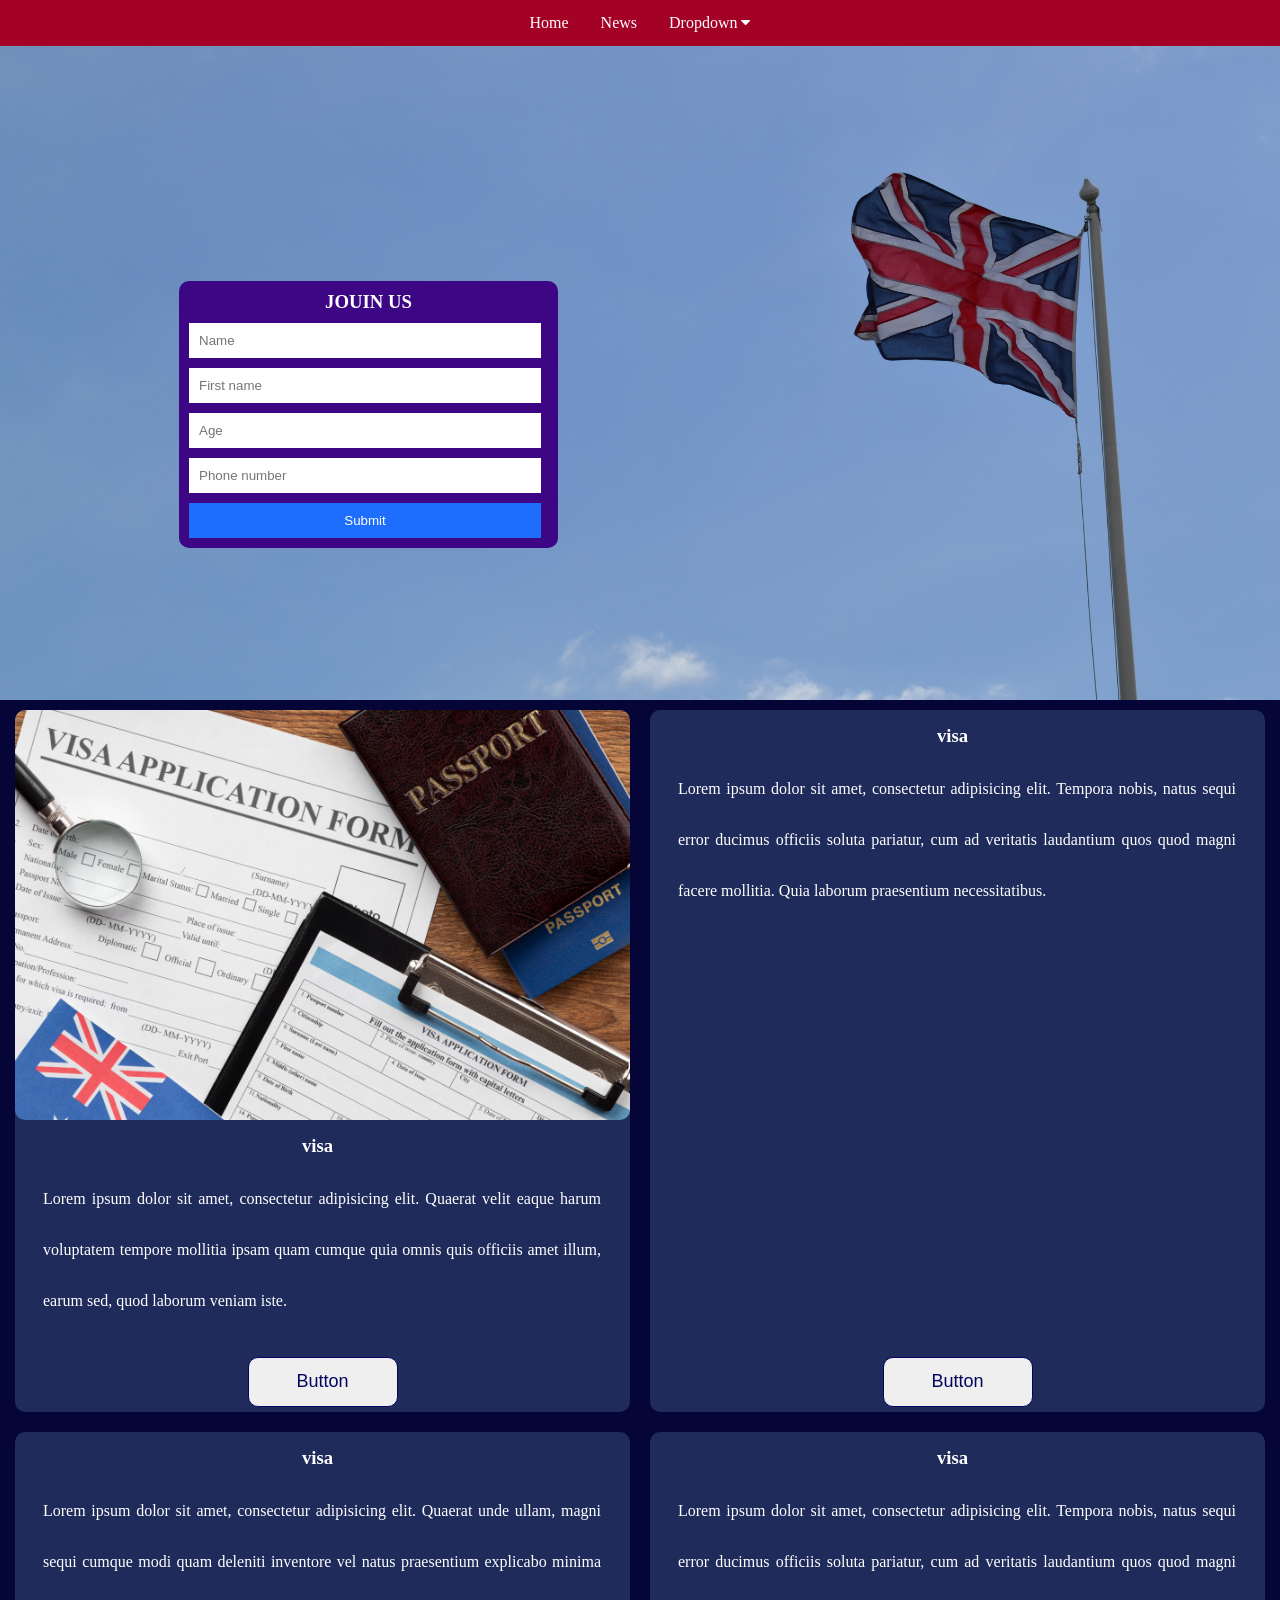
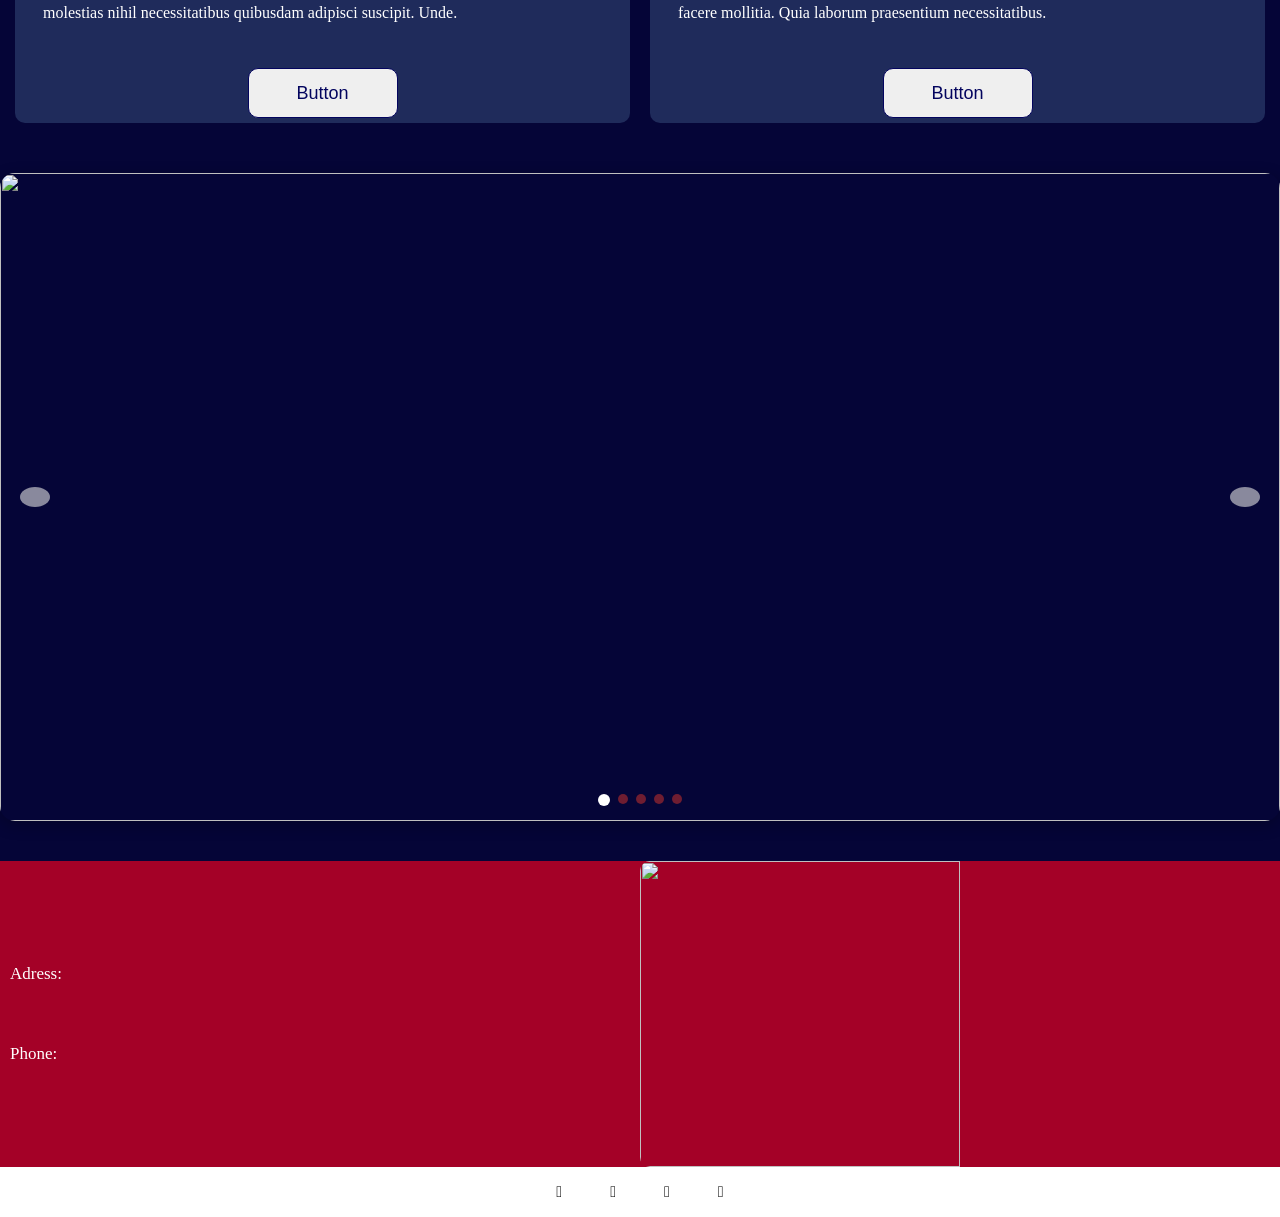
==== index.html @ 9ce42982 "Rename immigration.html to index.html" ====
<!DOCTYPE html>
<html lang="en">
    <head>
        <meta charset="UTF-8" />
        <meta name="viewport" content="width=device-width,initial-scale=1.0">
        <link rel="stylesheet" href="Responsiveposition.css">
        <link rel="stylesheet" href="Responsiveflexbox.css">
        <link rel="stylesheet" href="Immigration.css">
        <link rel="stylesheet" href="https://cdnjs.cloudflare.com/ajax/libs/font-awesome/4.7.0/css/font-awesome.min.css">
        <link rel="stylesheet" href="https://cdnjs.cloudflare.com/ajax/libs/font-awesome/7.0.1/css/all.min.css">
        <title>Title</title>
    </head>
    <body>
    <div class="header container-fluid">
     <div class="navbar">
  <a href="#home">Home</a>
  <a href="#news">News</a>
  <div class="dropdown">
    <button class="dropbtn">Dropdown 
      <i class="fa fa-caret-down"></i>
    </button>
    <div class="dropdown-content">
      <a href="#">Link 1</a>
      <a href="#">Link 2</a>
      <a href="#">Link 3</a>
    </div>
  </div> 
  </div>
    <div class="helper">
     <div class="formorigin">
        <h3>JOUIN US</h3>
         <form>
        <input type="text" id="fname" name="fname" placeholder="Name">  
         <input type="text" id="fname" name="fname" placeholder="First name">
          <input type="text" id="fname" name="fname" placeholder="Age">
          <input type="tel" name="phone" pattern="09[0-9]{9}" maxlength="11" required placeholder="Phone number">
          <input style="background-color: #1d6efd;color: white;" type="submit" id="submitbtn">   
         </form>
     </div> 
     </div>
     </div> 
     <div class="des">
     <div class="container">
     <div class="row">
     <div class="col-xs-12 col-md-6">
      <div class="card">
      <img class="img" src="images/visa-application-composition-with-australian-flag.jpg" alt="">
      <div class="tittle">
      <h3>visa</h3>
      <p>Lorem ipsum dolor sit amet, consectetur adipisicing elit. Quaerat velit eaque harum voluptatem tempore mollitia ipsam quam cumque quia omnis quis officiis amet illum, earum sed, quod laborum veniam iste.</p>
      
      <div class="footercard">
          <!-- From Uiverse.io by Ali-Tahmazi99 --> 
       <button class="new">
       <span> Button
       </span>
      </button>
      </div>
      </div>
      </div>
      </div>
      <div class="col-xs-12 col-md-6">
      <div class="card">
      <img class="img" src="images/young-adults-traveling-london.jpg" alt="">
       <div class="tittle">
       <h3>visa</h3>
      <p>Lorem ipsum dolor sit amet, consectetur adipisicing elit. Tempora nobis, natus sequi error ducimus officiis soluta pariatur, cum ad veritatis laudantium quos quod magni facere mollitia. Quia laborum praesentium necessitatibus.</p>
      <div class="footercard">
      <button class="new">
       <span> Button
       </span>
      </button>
      </div>
      </div>
      </div>
      </div>
      <div class="col-xs-12 col-md-6">
      <div class="card">
      <img class="img" src="images/big-ben-house-parliament-night-london-united-kingdom%20(1).jpg" alt="">
      <div class="tittle">
       <h3>visa</h3>
      <p>Lorem ipsum dolor sit amet, consectetur adipisicing elit. Quaerat unde ullam, magni sequi cumque modi quam deleniti inventore vel natus praesentium explicabo minima molestias nihil necessitatibus quibusdam adipisci suscipit. Unde.</p>
      <div class="footercard">
      <button class="new">
       <span> Button
       </span>
      </button>
      </div>
      </div>
      </div>
      </div>
      <div class="col-xs-12 col-md-6">
      <div class="card">
      <img class="img" src="images/architect-history-victorian-famous-tower.jpg" alt="">
       <div class="tittle">
       <h3>visa</h3>
      <p>Lorem ipsum dolor sit amet, consectetur adipisicing elit. Tempora nobis, natus sequi error ducimus officiis soluta pariatur, cum ad veritatis laudantium quos quod magni facere mollitia. Quia laborum praesentium necessitatibus.</p>
      <div class="footercard">
      <a href="">
      <button class="new">
       <span> Button
       </span>
      </button>
      </a>
      </div>
      </div>
      </div>
      </div>
      </div>
      </div>
     </div>
     <div class="photo container-fluid">
     <div class="slider">
      <div class="slides">
        <img src="images/visiting-site-photo-frame.jpg" alt="" class="active">
        <img src="images/happy-young-london.jpg" alt="">
        <img src="images/medium-shot-smiley-woman-holding-photo-camera.jpg" alt="">
        <img src="images/medium-shot-women-walking-together.jpg" alt=""> 
        <img src="images/big-ben-westminster-bridge-sunset-london-uk.jpg" alt="">    
      </div>
      <button id="prev"></button>
      <button id="next"></button>
      <div class="indicators"></div>
     </div>    
     </div>
     <div class="footer container-fluid">
         <div class="bottomfooter">
         <div class="note">
          <p>Adress:</p>
          <p>Phone:</p>
          </div>
          <img src="images/closeup-shot-realistic-flag-united-kingdom-with-interesting-textures.jpg" alt="">
         </div>
         <div class="information">
           <i class="fa-brands fa-facebook"></i>
        <i class="fa-brands fa-instagram"></i>
        <i class="fa-brands fa-linkedin"></i>
        <i class="fa-brands fa-telegram"></i>   
         </div>
     </div>
     <script src="immigration.js"></script>
    </body>
</html>
---- Responsiveposition.css ----
*{
    padding: 0;
    margin: 0;
    box-sizing: border-box;
}
.img{
    width: 100%;
    height: auto;
}
.container-fluid{
    width: 100%;
}
.container{
    max-width: 1200px;
    margin: 0 auto;
    padding: 0 5px;
}
.row::after{
    content: "";
    clear: both;
    display: table;
}
[class ^= "col-"]{
    float: right;
}

    .col-xs-1{width: 8.33%;}
    .col-xs-2{width: 16.66%;}
    .col-xs-3{width: 25%;}
    .col-xs-4{width: 33.33%;}
    .col-xs-5{width: 41.66%;}
    .col-xs-6{width: 50%;}
    .col-xs-7{width: 58.33%;}
    .col-xs-8{width: 66.66%;}
    .col-xs-9{width: 75%;}
    .col-xs-10{width: 83.33%;}
    .col-xs-11{width: 91.66%;}
    .col-xs-12{width: 100%;}

@media screen and (min-width:768px){
    .col-md-1{width: 8.33%;}
    .col-md-2{width: 16.66%;}
    .col-md-3{width: 25%;}
    .col-md-4{width: 33.33%;}
    .col-md-5{width: 41.66%;}
    .col-md-6{width: 50%;}
    .col-md-7{width: 58.33%;}
    .col-md-8{width: 66.66%;}
    .col-md-9{width: 75%;}
    .col-md-10{width: 83.33%;}
    .col-md-11{width: 91.66;}
    .col-md-12{width: 100%;}
}
@media screen and (min-width:922px){
    .col-lg-1{width: 8.33%;}
    .col-lg-2{width: 16.66%;}
    .col-lg-3{width: 25%;}
    .col-lg-4{width: 33.33%;}
    .col-lg-5{width: 41.66%;}
    .col-lg-6{width: 50%;}
    .col-lg-7{width: 58.33%;}
    .col-lg-8{width: 66.66%;}
    .col-lg-9{width: 75%;}
    .col-lg-10{width: 83.33%;}
    .col-lg-11{width: 91.33%;}
    .col-lg-12{width: 100%;}
}
@media screen and (min-width:1200px){
    .col-xl-1{width: 8.33%;}
    .col-xl-2{width: 16.33%;}
    .col-xl-3{width: 25%;}
    .col-xl-4{width: 33.33%;}
    .col-xl-5{width: 41.66%;}
    .col-xl-6{width: 50%;}
    .col-xl-7{width: 58.33%;}
    .col-xl-8{width: 66.66%;}
    .col-xl-9{width: 75%;}
    .col-xl-10{width: 83.33%;}
    .col-xl-11{width: 91.33%;}
    .col-xl-12{width: 100%;}
}
---- Responsiveflexbox.css ----
*{
    padding: 0;
    margin: 0;
    box-sizing: border-box;
}
.img{
    width: 100%;
    height: auto;
}
.container-fluid{
    width: 100%;
}
.container{
    max-width: 1700px;
    margin: 0 auto;
    padding: 0 5px;
}
.row{
    display: flex;
    flex-wrap: wrap;
}
[class ^= "col-"]{
    padding: 10px;
}

    .col-xs-1{width: 8.33%;}
    .col-xs-2{width: 16.66%;}
    .col-xs-3{width: 25%;}
    .col-xs-4{width: 33.33%;}
    .col-xs-5{width: 41.66%;}
    .col-xs-6{width: 50%;}
    .col-xs-7{width: 58.33%;}
    .col-xs-8{width: 66.66%;}
    .col-xs-9{width: 75%;}
    .col-xs-10{width: 83.33%;}
    .col-xs-11{width: 91.66%;}
    .col-xs-12{width: 100%;}

@media screen and (min-width:768px){
    .col-md-1{width: 8.33%;}
    .col-md-2{width: 16.66%;}
    .col-md-3{width: 25%;}
    .col-md-4{width: 33.33%;}
    .col-md-5{width: 41.66%;}
    .col-md-6{width: 50%;}
    .col-md-7{width: 58.33%;}
    .col-md-8{width: 66.66%;}
    .col-md-9{width: 75%;}
    .col-md-10{width: 83.33%;}
    .col-md-11{width: 91.66;}
    .col-md-12{width: 100%;}
}
@media screen and (min-width:922px){
    .col-lg-1{width: 8.33%;}
    .col-lg-2{width: 16.66%;}
    .col-lg-3{width: 25%;}
    .col-lg-4{width: 33.33%;}
    .col-lg-5{width: 41.66%;}
    .col-lg-6{width: 50%;}
    .col-lg-7{width: 58.33%;}
    .col-lg-8{width: 66.66%;}
    .col-lg-9{width: 75%;}
    .col-lg-10{width: 83.33%;}
    .col-lg-11{width: 91.33%;}
    .col-lg-12{width: 100%;}
}
@media screen and (min-width:1700px){
    .col-xl-1{width: 8.33%;}
    .col-xl-2{width: 16.33%;}
    .col-xl-3{width: 25%;}
    .col-xl-4{width: 33.33%;}
    .col-xl-5{width: 41.66%;}
    .col-xl-6{width: 50%;}
    .col-xl-7{width: 58.33%;}
    .col-xl-8{width: 66.66%;}
    .col-xl-9{width: 75%;}
    .col-xl-10{width: 83.33%;}
    .col-xl-11{width: 91.33%;}
    .col-xl-12{width: 100%;}
}
---- Immigration.css ----
*{
    margin: 0;
    padding: 0;
    box-sizing: border-box;
}
body{
    background-color: #050537;
}
html, body{
    max-width: 100%;
    overflow-x:hidden; 
  scroll-behavior: smooth;
}
.header{
  position: relative;
    background-image: url(images/low-angle-shot-flag-great-britain-pole-cloudy-sky.jpg);
    height: 537px;
    background-position: center;
    background-repeat: no-repeat;
    background-size: cover;
}
.navbar {
  overflow: hidden;
  background-color: #a40127;
  display: flex;
  justify-content: center;
  align-items:center;
}

.navbar a {
  float: left;
  font-size: 16px;
  color: white;
  text-align: center;
  padding: 14px 16px;
  text-decoration: none;
 transition: all 0.5s;
}

.dropdown {
  float: left;
  overflow: hidden;
}

.dropdown .dropbtn {
  font-size: 16px;  
  border: none;
  outline: none;
  color: white;
  padding: 14px 16px;
  background-color: inherit;
  font-family: inherit;
  margin: 0;
}

.navbar a:hover, .dropdown:hover .dropbtn {
  color: #b6b6ea;
}

.dropdown-content {
  display: none;
  position: absolute;
  background-color: #f9f9f9;
  min-width: 160px;
  box-shadow: 0px 8px 16px 0px rgba(0,0,0,0.2);
  z-index: 1;
}

.dropdown-content a {
  float: none;
  color: black;
  padding: 12px 16px;
  text-decoration: none;
  display: block;
  text-align: left;
}

.dropdown-content a:hover {
  background-color: #ddd;
}

.dropdown:hover .dropdown-content {
  display: block;
}
.helper{
  display: flex;
  align-items: center;
  padding-top: 146px;
  padding-left: 52px;
}
.formorigin{
  background-color: #3c0685;
  width: 223px;
  border-radius: 10px;
}
.formorigin h3{
  text-align: center;
  padding-top: 10px;
  color: white;
}
.formorigin input{
  display: block;
  margin: 10px;
  width: 193px;
  padding: 10px;
  transition: all 0.5s;
  border: none;
}
.formorigin input:hover{
  transform: scale(1.1);
}
@media screen and (min-width:922px){
  .helper{
    padding-left: 179px;
    padding-top: 235px;
  }
}
@media screen and (min-width:922px){
  .header{
    height: 700px;
  }
  .formorigin{
    width: 379px;
  }
  .formorigin input{
    width: 352px;
  }
}
.card{
  display: flex;
  flex-direction: row-reverse;
  background-color: #1F2B5B;
  border-radius: 10px;
  height: 100%;
  width: 100%;
  transition: all 0.5s;
}
.card:hover{
  transform: scale(1.01);
}
.tittle{
  display: flex;
  flex-direction: column;
  flex-grow: 1;
}
.card img{
  width: 48%;
  height: auto;
  border-radius: 10px;
}
.card p{
  text-align: justify;
  padding-right: 15px;
  padding-top: 4px;
  line-height: 1.5;
  margin-left: 17px;
  flex-grow: 1;
  color: white;
}

.card h3{
  text-align: center;
  color: white;
  padding: 15px 11px 2px 1px;
}
.new {
 display: inline-block;
 width: 150px;
 height: 50px;
 border-radius: 10px;
 border: 1px solid #03045e;
 position: relative;
 overflow: hidden;
 transition: all 0.5s ease-in;
 z-index: 1;
}

.new::before,
.new::after {
 content: '';
 position: absolute;
 top: 0;
 width: 0;
 height: 100%;
 transform: skew(15deg);
 transition: all 0.5s;
 overflow: hidden;
 z-index: -1;
}

.new::before {
 left: -10px;
 background: #240046;
}

.new::after {
 right: -10px;
 background: #5a189a;
}

.new:hover::before,
.new:hover::after {
 width: 58%;
}

.new:hover span {
 color: #e0aaff;
 transition: 0.3s;
}

.new span {
 color: #03045e;
 font-size: 18px;
 transition: all 0.3s ease-in;
}
.footercard{
text-align: center;
  margin-bottom: 5px;
}
@media screen and (max-width: 1700px){
   .card{
  display: flex;
  flex-direction: column;   
}
  .card img{
    width: 100%;
  }
  .card p{
    padding-left: 11px;
    text-align: justify;
    line-height: 4vw;
    padding-bottom: 30px;
    padding-top: 14px;
    margin-right: 14px;
  }
}
.slider{
  position: relative;
  width: 100%;
  height: 72vh;
  overflow: hidden;
  margin: 40px auto;
  border-radius: 15px;
  box-shadow: 0 4px 15px rgba(0,0,0,0.25);
}
.slides{
  position: relative;
  width: 100%;
  height: 100%;
}
.slides img{
  position: absolute;
  width: 100%;
  height: 100%;
  object-fit: cover;
  opacity: 0;
  transition: opacity 0.8s ease;
}
.slides img.active{
  opacity: 1;
}
.slider button{
  position: absolute;
  top: 50%;
  transform: translatey(-50%);
  background: rgba(225,225,225,0.6);
  border: none;
  cursor: pointer;
  padding: 10px 15px;
  font-size: 22px;
  border-radius: 50%;
  transition: 0.3s;
  z-index: 10;
}
button:hover{
  background: rgba(225,225,225,0.9); 
}
#prev{
  left: 20px;
}
#next{
  right: 20px;
}
.indicators{
  position: absolute;
  bottom: 15px;
  width: 100%;
  display: flex;
  justify-content: center;
  gap: 8px;
  z-index: 10;
  direction: ltr;
}
.indicators span{
  width: 10px;
  height: 10px;
  background: rgba(181, 45, 45, 0.6);
  border-radius: 50%;
  cursor: pointer;
  transition: all 0.3s ease;
}
.indicators span.active{
  background: white;
  width: 12px;
  height: 12px;
}
@media (max-width: 600px){
  .slider{
    height: 33vh;
  }
.slider  button{
    padding: 6px 10px;
    font-size: 18px;
  }
}
.footer{
  height: auto;
  background-color: #a40127;
}
.bottomfooter{
  display: flex;
  align-items: center;
  justify-content: space-between;
}
.bottomfooter p{
  padding: 30px 10px;;
  white-space: break-spaces;
  font-size: 17px;
  color: white;
}
.bottomfooter img{
  width: 50%;
  height: 34vh;
  border-radius: 10px;
}
@media screen and (max-width: 576px){
  .bottomfooter img{
    width: 63%;
    border-radius: 10px;
    height: 34vh;
  }
}
.information{
  height: 50px;
  background-color: #ffffff;
  display: flex;
  justify-content: center;
  align-items: center;
}
.information i{
  padding: 0 24px;
}
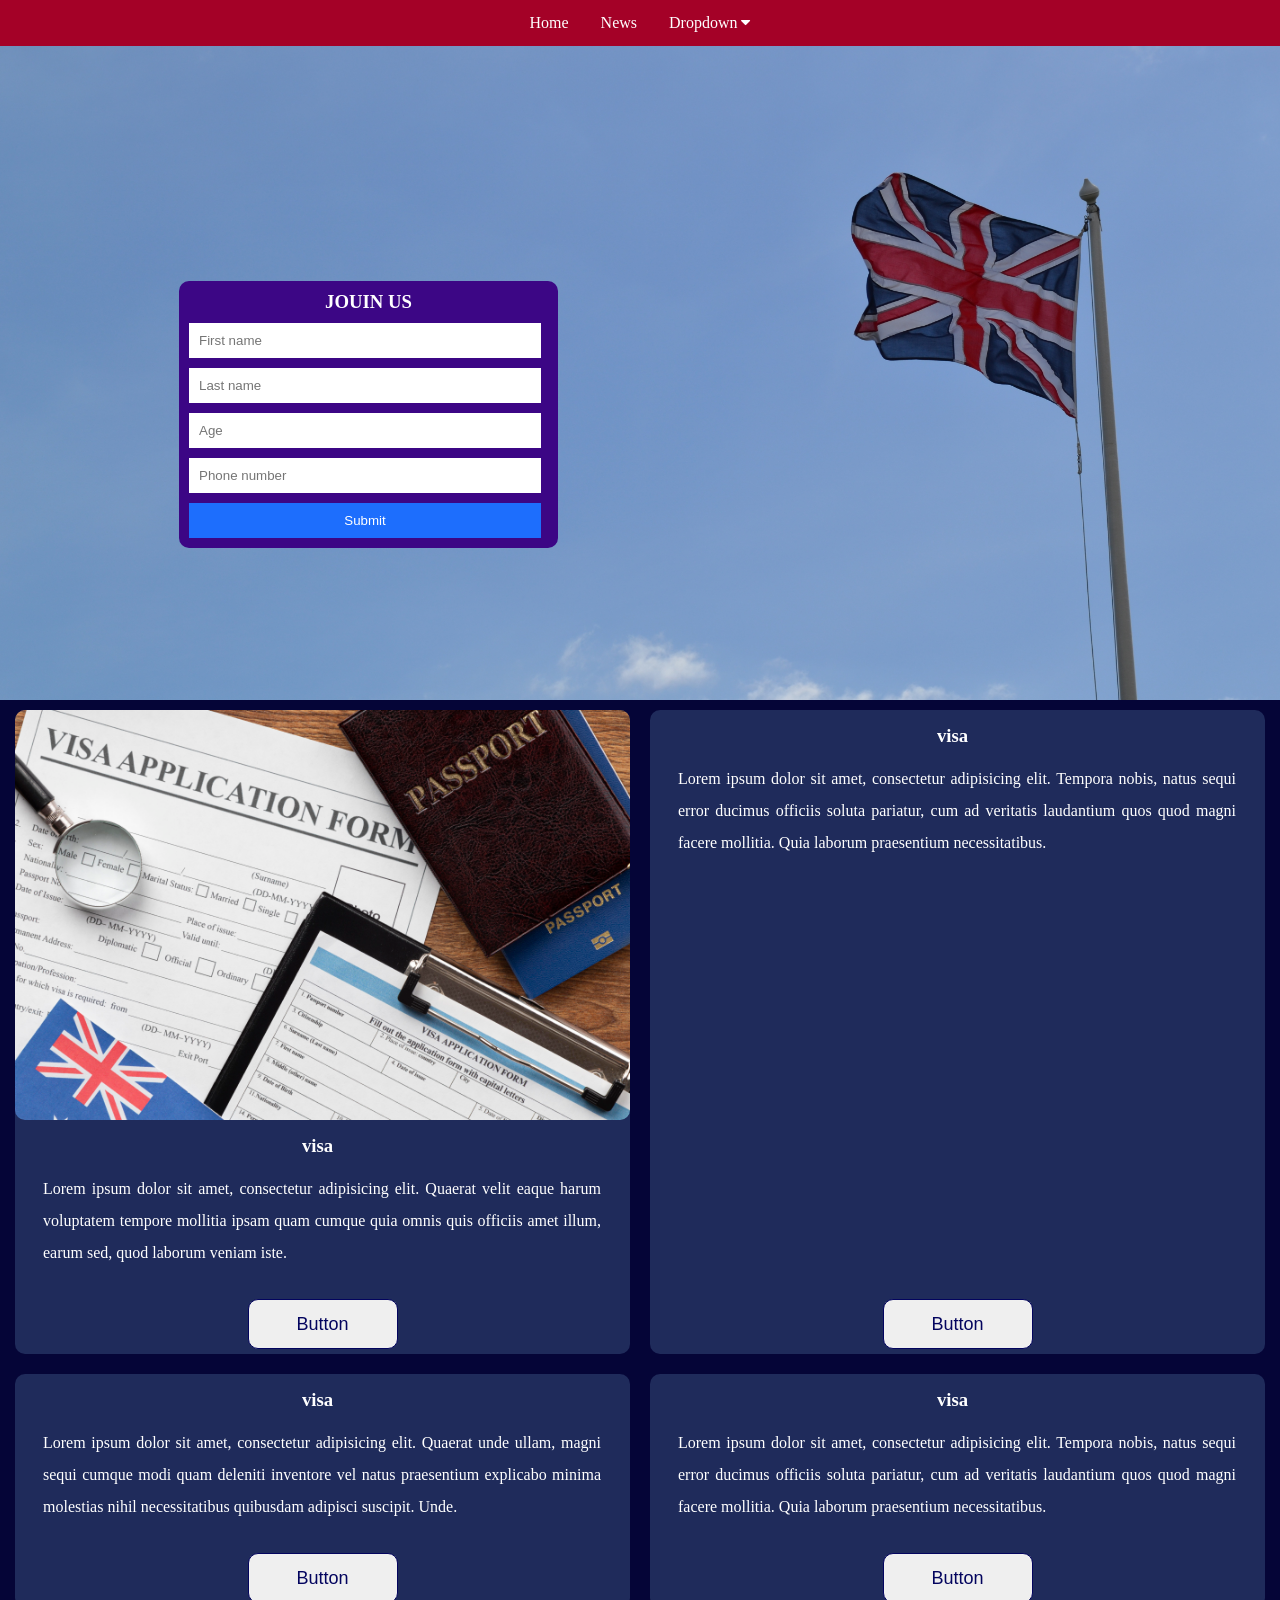
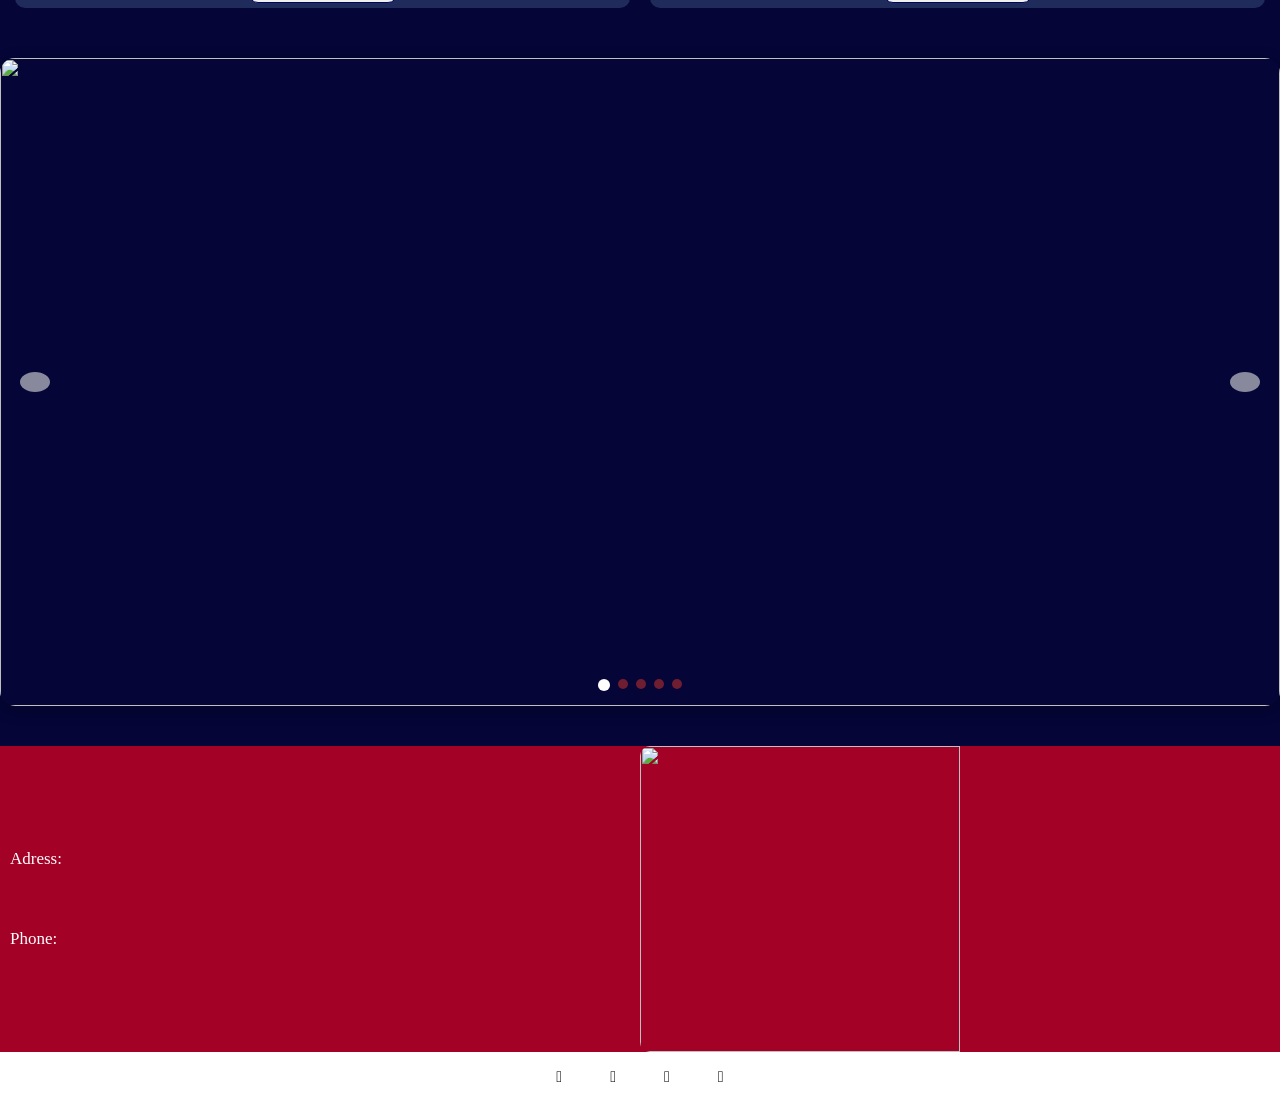
==== commit ed612fe9: "Update index.html" ====
--- a/index.html
+++ b/index.html
@@ -30,10 +30,10 @@
      <div class="formorigin">
         <h3>JOUIN US</h3>
          <form>
-        <input type="text" id="fname" name="fname" placeholder="Name">  
-         <input type="text" id="fname" name="fname" placeholder="First name">
-          <input type="text" id="fname" name="fname" placeholder="Age">
-          <input type="tel" name="phone" pattern="09[0-9]{9}" maxlength="11" required placeholder="Phone number">
+        <input type="text" id="name1" name="fname" placeholder="First name">  
+         <input type="text" id="name3" name="fname" placeholder="Last name">
+          <input type="text" id="name4" name="fname" placeholder="Age">
+          <input type="tel" id="phone5" name="phone" pattern="09[0-9]{9}" maxlength="11" required placeholder="Phone number">
           <input style="background-color: #1d6efd;color: white;" type="submit" id="submitbtn">   
          </form>
      </div> 
--- a/Immigration.css
+++ b/Immigration.css
@@ -228,7 +228,7 @@
   .card p{
     padding-left: 11px;
     text-align: justify;
-    line-height: 4vw;
+    line-height: 2;
     padding-bottom: 30px;
     padding-top: 14px;
     margin-right: 14px;
@@ -349,4 +349,4 @@
 }
 .information i{
   padding: 0 24px;
-}+}
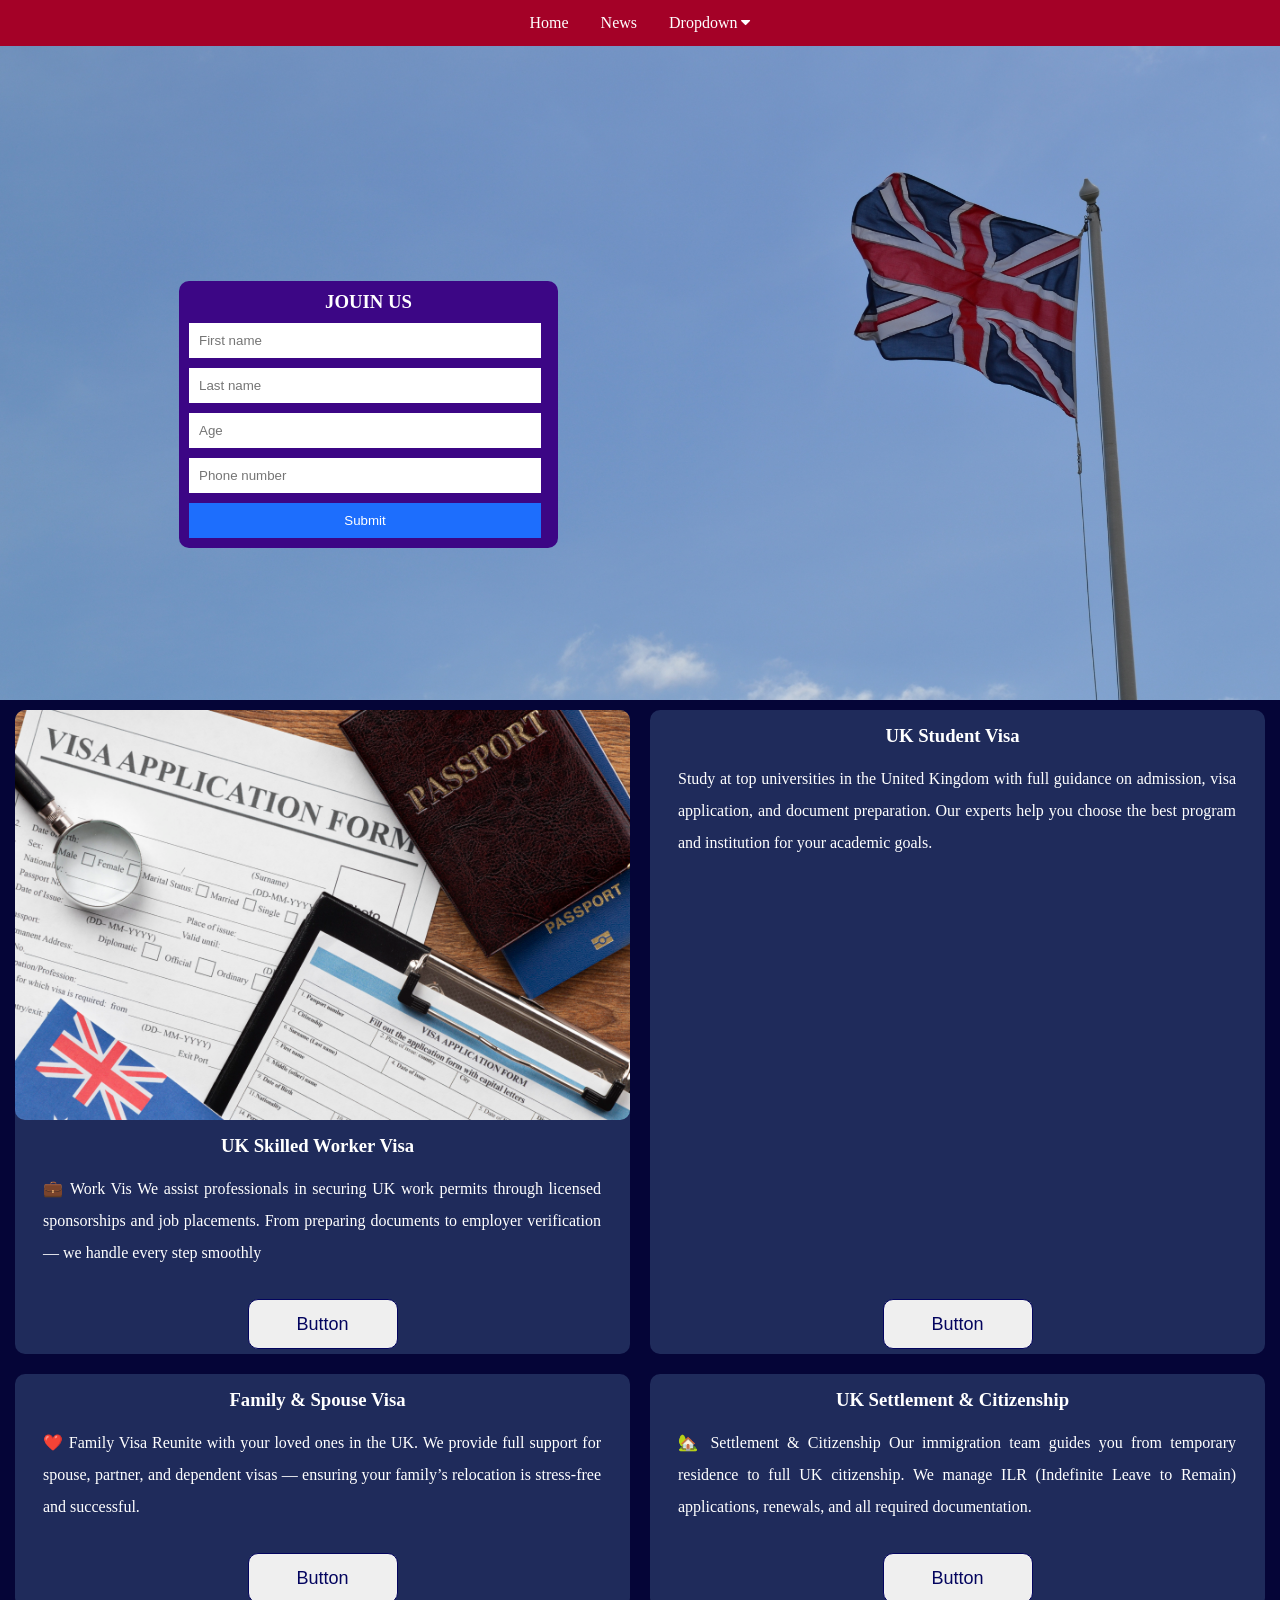
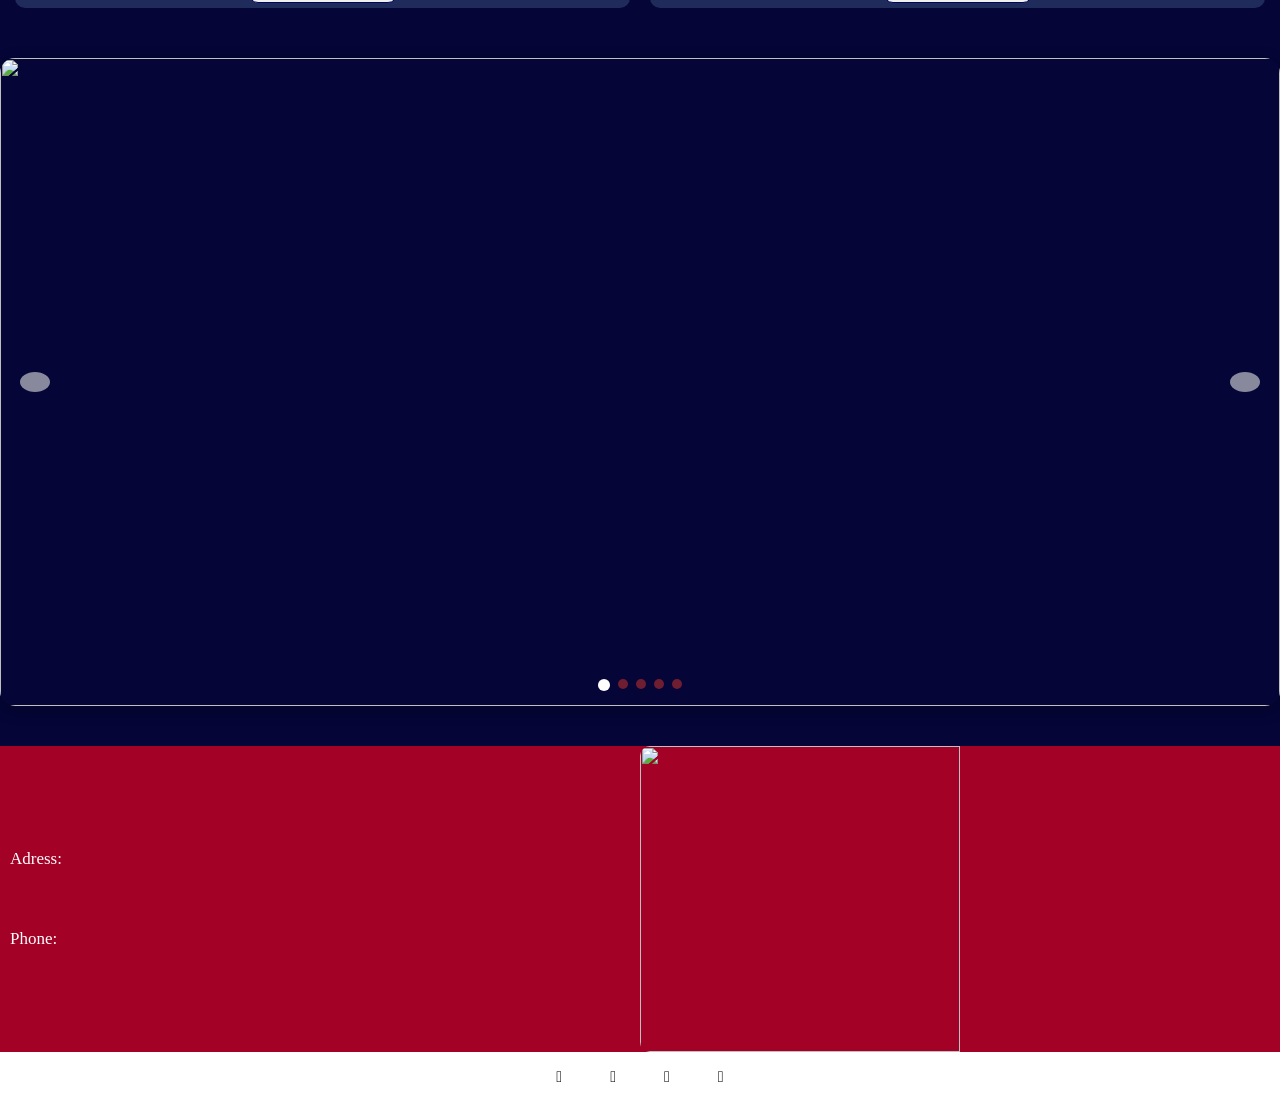
==== commit e94b5c90: "Update index.html" ====
--- a/index.html
+++ b/index.html
@@ -46,8 +46,10 @@
       <div class="card">
       <img class="img" src="images/visa-application-composition-with-australian-flag.jpg" alt="">
       <div class="tittle">
-      <h3>visa</h3>
-      <p>Lorem ipsum dolor sit amet, consectetur adipisicing elit. Quaerat velit eaque harum voluptatem tempore mollitia ipsam quam cumque quia omnis quis officiis amet illum, earum sed, quod laborum veniam iste.</p>
+      <h3>UK Skilled Worker Visa</h3>
+      <p>💼 Work Vis
+We assist professionals in securing UK work permits through licensed sponsorships and job placements.
+From preparing documents to employer verification — we handle every step smoothly</p>
       
       <div class="footercard">
           <!-- From Uiverse.io by Ali-Tahmazi99 --> 
@@ -63,8 +65,9 @@
       <div class="card">
       <img class="img" src="images/young-adults-traveling-london.jpg" alt="">
        <div class="tittle">
-       <h3>visa</h3>
-      <p>Lorem ipsum dolor sit amet, consectetur adipisicing elit. Tempora nobis, natus sequi error ducimus officiis soluta pariatur, cum ad veritatis laudantium quos quod magni facere mollitia. Quia laborum praesentium necessitatibus.</p>
+       <h3>UK Student Visa</h3>
+      <p>Study at top universities in the United Kingdom with full guidance on admission, visa application, and document preparation.
+       Our experts help you choose the best program and institution for your academic goals.</p>
       <div class="footercard">
       <button class="new">
        <span> Button
@@ -78,8 +81,10 @@
       <div class="card">
       <img class="img" src="images/big-ben-house-parliament-night-london-united-kingdom%20(1).jpg" alt="">
       <div class="tittle">
-       <h3>visa</h3>
-      <p>Lorem ipsum dolor sit amet, consectetur adipisicing elit. Quaerat unde ullam, magni sequi cumque modi quam deleniti inventore vel natus praesentium explicabo minima molestias nihil necessitatibus quibusdam adipisci suscipit. Unde.</p>
+       <h3>Family & Spouse Visa</h3>
+      <p>❤️ Family Visa
+Reunite with your loved ones in the UK.
+We provide full support for spouse, partner, and dependent visas — ensuring your family’s relocation is stress-free and successful.</p>
       <div class="footercard">
       <button class="new">
        <span> Button
@@ -93,8 +98,10 @@
       <div class="card">
       <img class="img" src="images/architect-history-victorian-famous-tower.jpg" alt="">
        <div class="tittle">
-       <h3>visa</h3>
-      <p>Lorem ipsum dolor sit amet, consectetur adipisicing elit. Tempora nobis, natus sequi error ducimus officiis soluta pariatur, cum ad veritatis laudantium quos quod magni facere mollitia. Quia laborum praesentium necessitatibus.</p>
+       <h3>UK Settlement & Citizenship</h3>
+      <p>🏡 Settlement & Citizenship
+Our immigration team guides you from temporary residence to full UK citizenship.
+We manage ILR (Indefinite Leave to Remain) applications, renewals, and all required documentation.</p>
       <div class="footercard">
       <a href="">
       <button class="new">
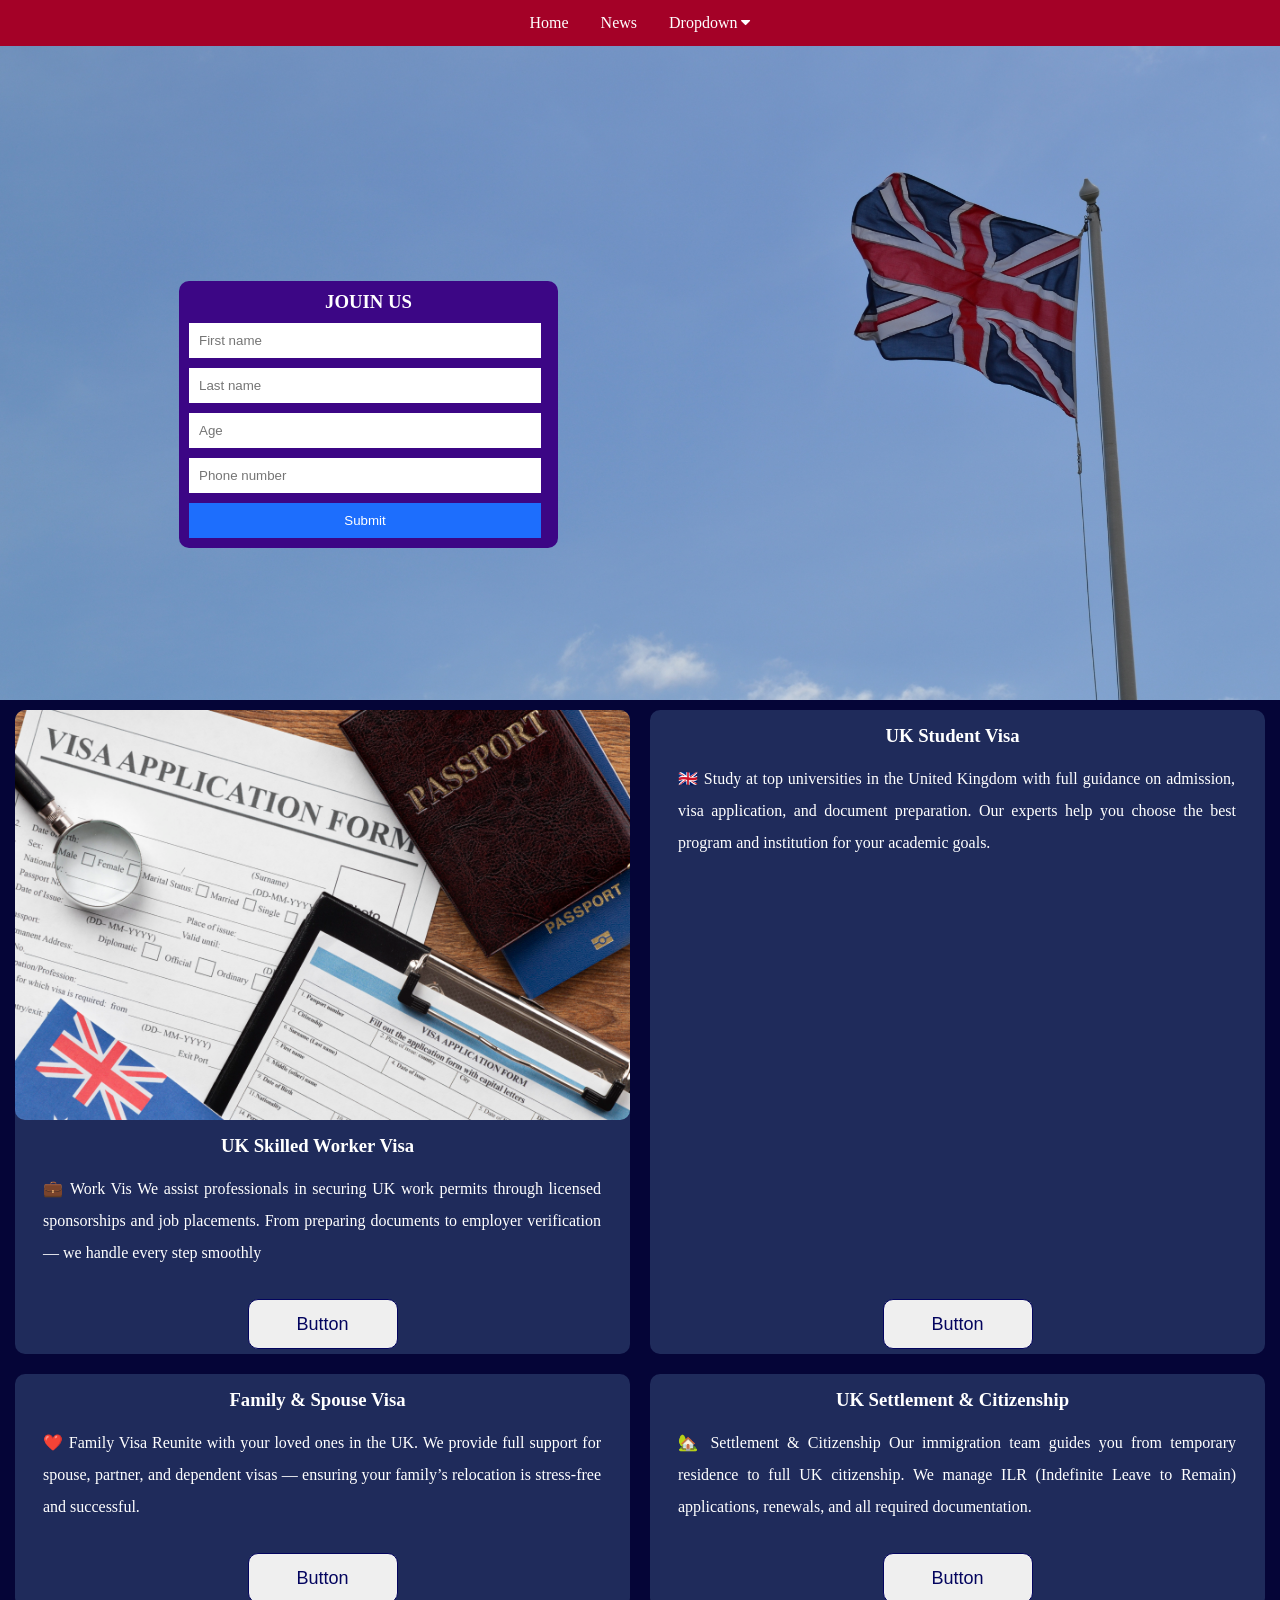
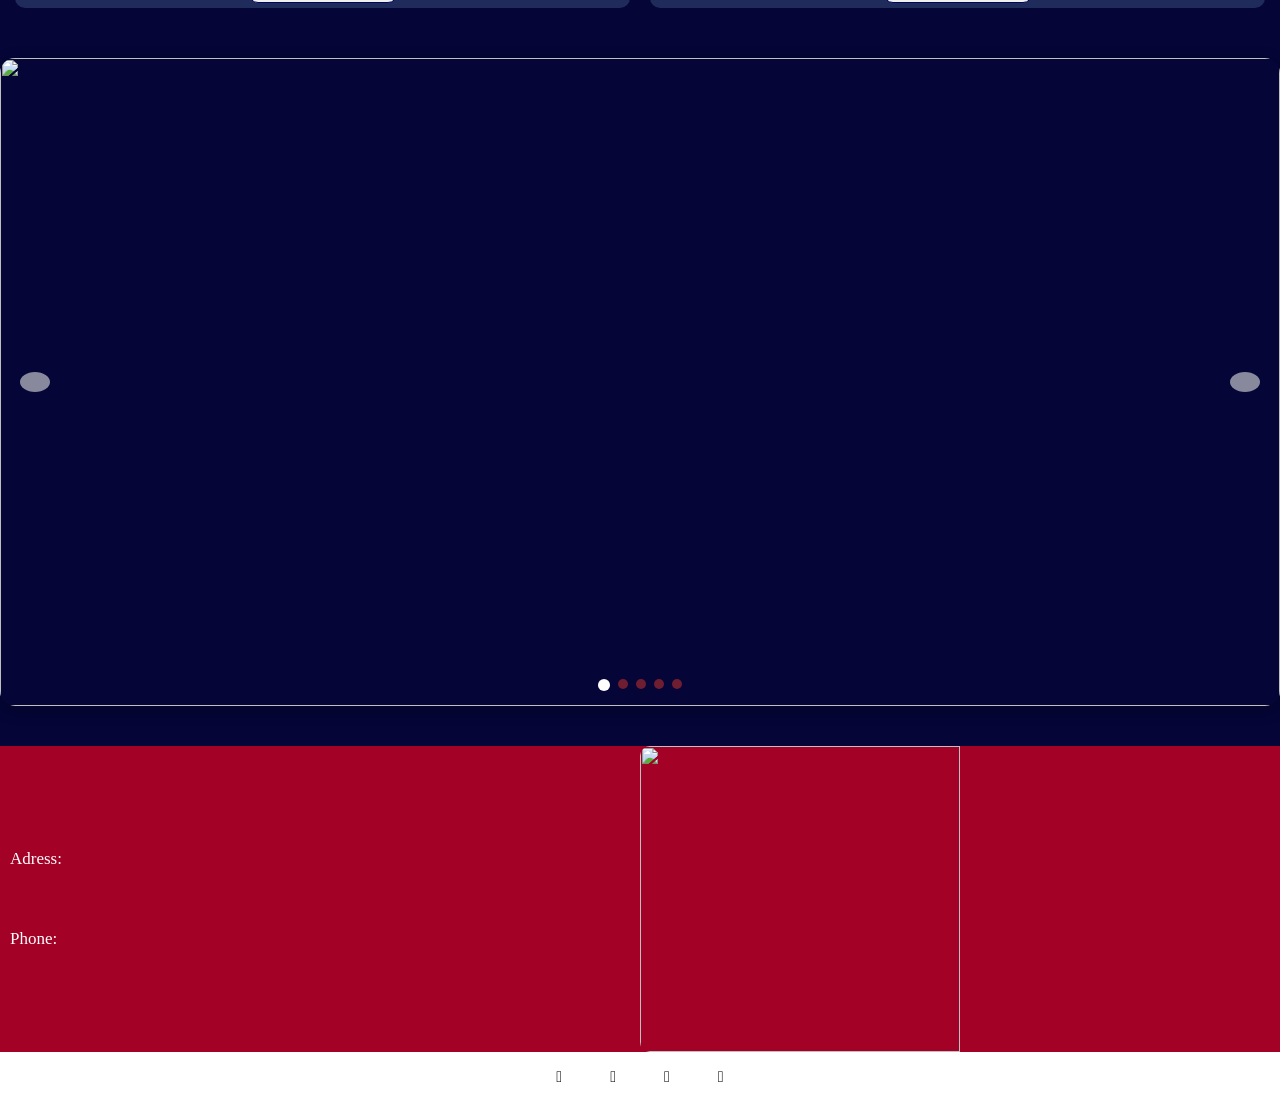
==== commit 29a3accc: "Update index.html" ====
--- a/index.html
+++ b/index.html
@@ -66,7 +66,7 @@
       <img class="img" src="images/young-adults-traveling-london.jpg" alt="">
        <div class="tittle">
        <h3>UK Student Visa</h3>
-      <p>Study at top universities in the United Kingdom with full guidance on admission, visa application, and document preparation.
+      <p>🇬🇧 Study at top universities in the United Kingdom with full guidance on admission, visa application, and document preparation.
        Our experts help you choose the best program and institution for your academic goals.</p>
       <div class="footercard">
       <button class="new">
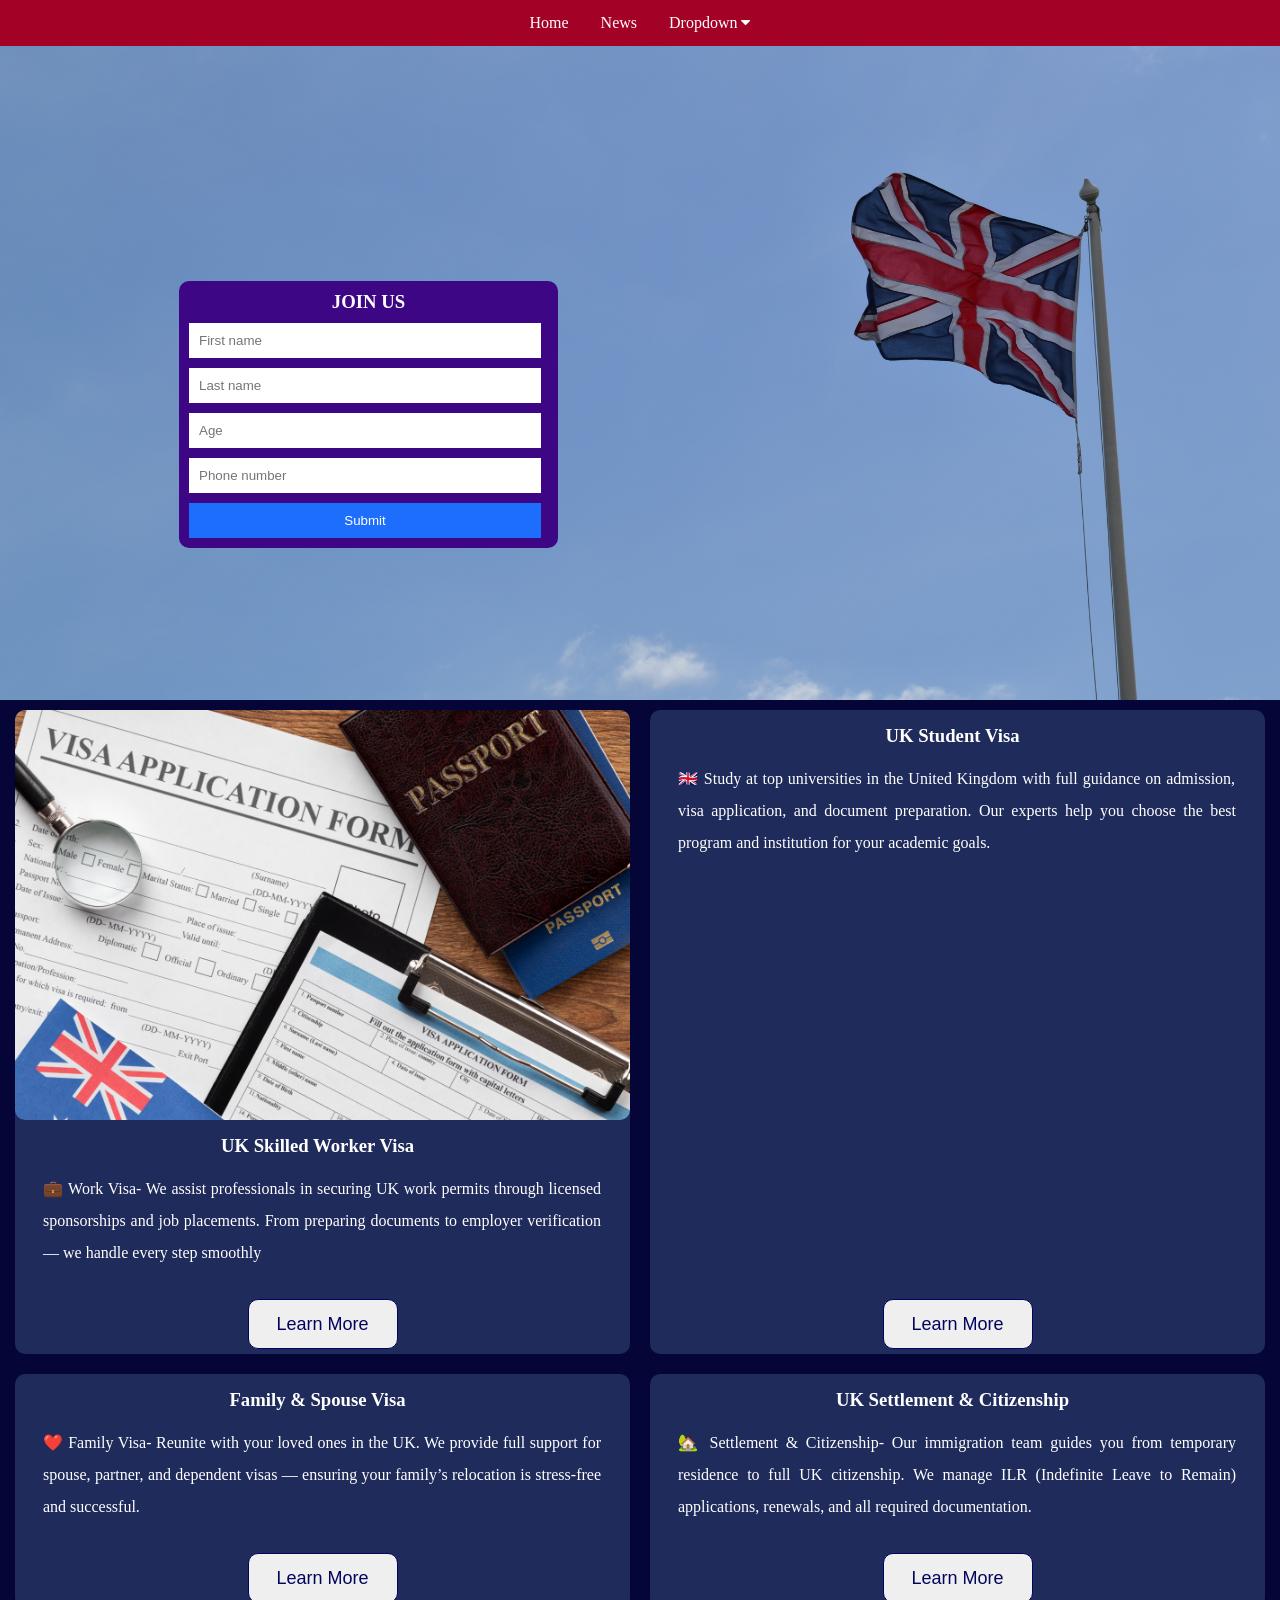
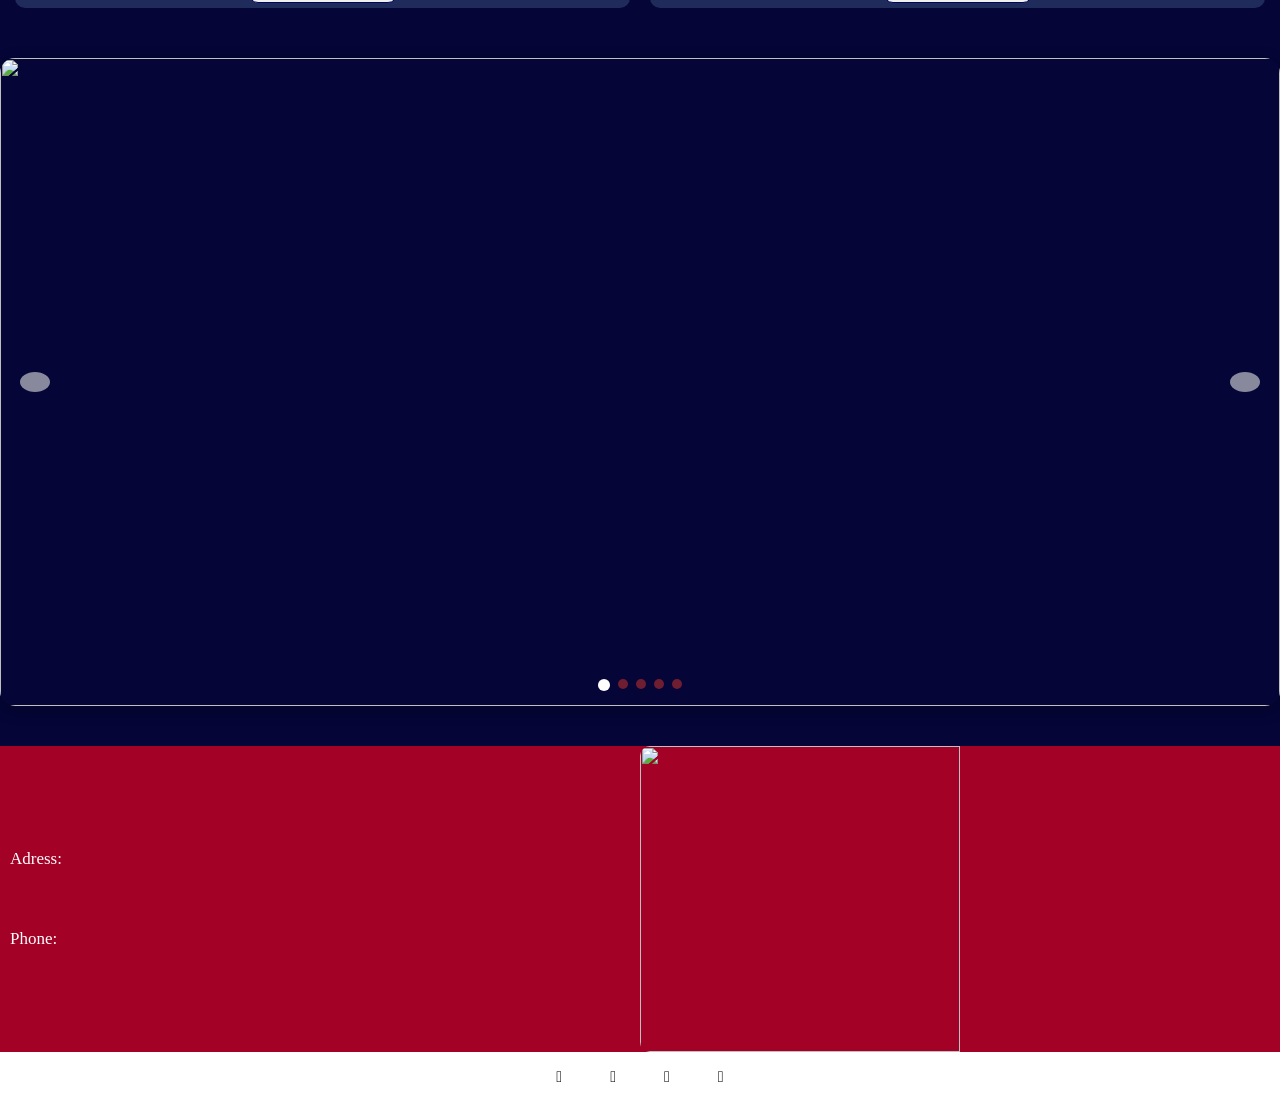
==== commit 50d8f1c4: "Update index.html" ====
--- a/index.html
+++ b/index.html
@@ -28,7 +28,7 @@
   </div>
     <div class="helper">
      <div class="formorigin">
-        <h3>JOUIN US</h3>
+        <h3>JOIN US</h3>
          <form>
         <input type="text" id="name1" name="fname" placeholder="First name">  
          <input type="text" id="name3" name="fname" placeholder="Last name">
@@ -47,14 +47,14 @@
       <img class="img" src="images/visa-application-composition-with-australian-flag.jpg" alt="">
       <div class="tittle">
       <h3>UK Skilled Worker Visa</h3>
-      <p>💼 Work Vis
+      <p>💼 Work Visa-
 We assist professionals in securing UK work permits through licensed sponsorships and job placements.
 From preparing documents to employer verification — we handle every step smoothly</p>
       
       <div class="footercard">
           <!-- From Uiverse.io by Ali-Tahmazi99 --> 
        <button class="new">
-       <span> Button
+       <span> Learn More
        </span>
       </button>
       </div>
@@ -70,7 +70,7 @@
        Our experts help you choose the best program and institution for your academic goals.</p>
       <div class="footercard">
       <button class="new">
-       <span> Button
+       <span> Learn More
        </span>
       </button>
       </div>
@@ -82,12 +82,12 @@
       <img class="img" src="images/big-ben-house-parliament-night-london-united-kingdom%20(1).jpg" alt="">
       <div class="tittle">
        <h3>Family & Spouse Visa</h3>
-      <p>❤️ Family Visa
+      <p>❤️ Family Visa-
 Reunite with your loved ones in the UK.
 We provide full support for spouse, partner, and dependent visas — ensuring your family’s relocation is stress-free and successful.</p>
       <div class="footercard">
       <button class="new">
-       <span> Button
+       <span> Learn More
        </span>
       </button>
       </div>
@@ -99,13 +99,13 @@
       <img class="img" src="images/architect-history-victorian-famous-tower.jpg" alt="">
        <div class="tittle">
        <h3>UK Settlement & Citizenship</h3>
-      <p>🏡 Settlement & Citizenship
+      <p>🏡 Settlement & Citizenship-
 Our immigration team guides you from temporary residence to full UK citizenship.
 We manage ILR (Indefinite Leave to Remain) applications, renewals, and all required documentation.</p>
       <div class="footercard">
       <a href="">
       <button class="new">
-       <span> Button
+       <span> Learn More
        </span>
       </button>
       </a>
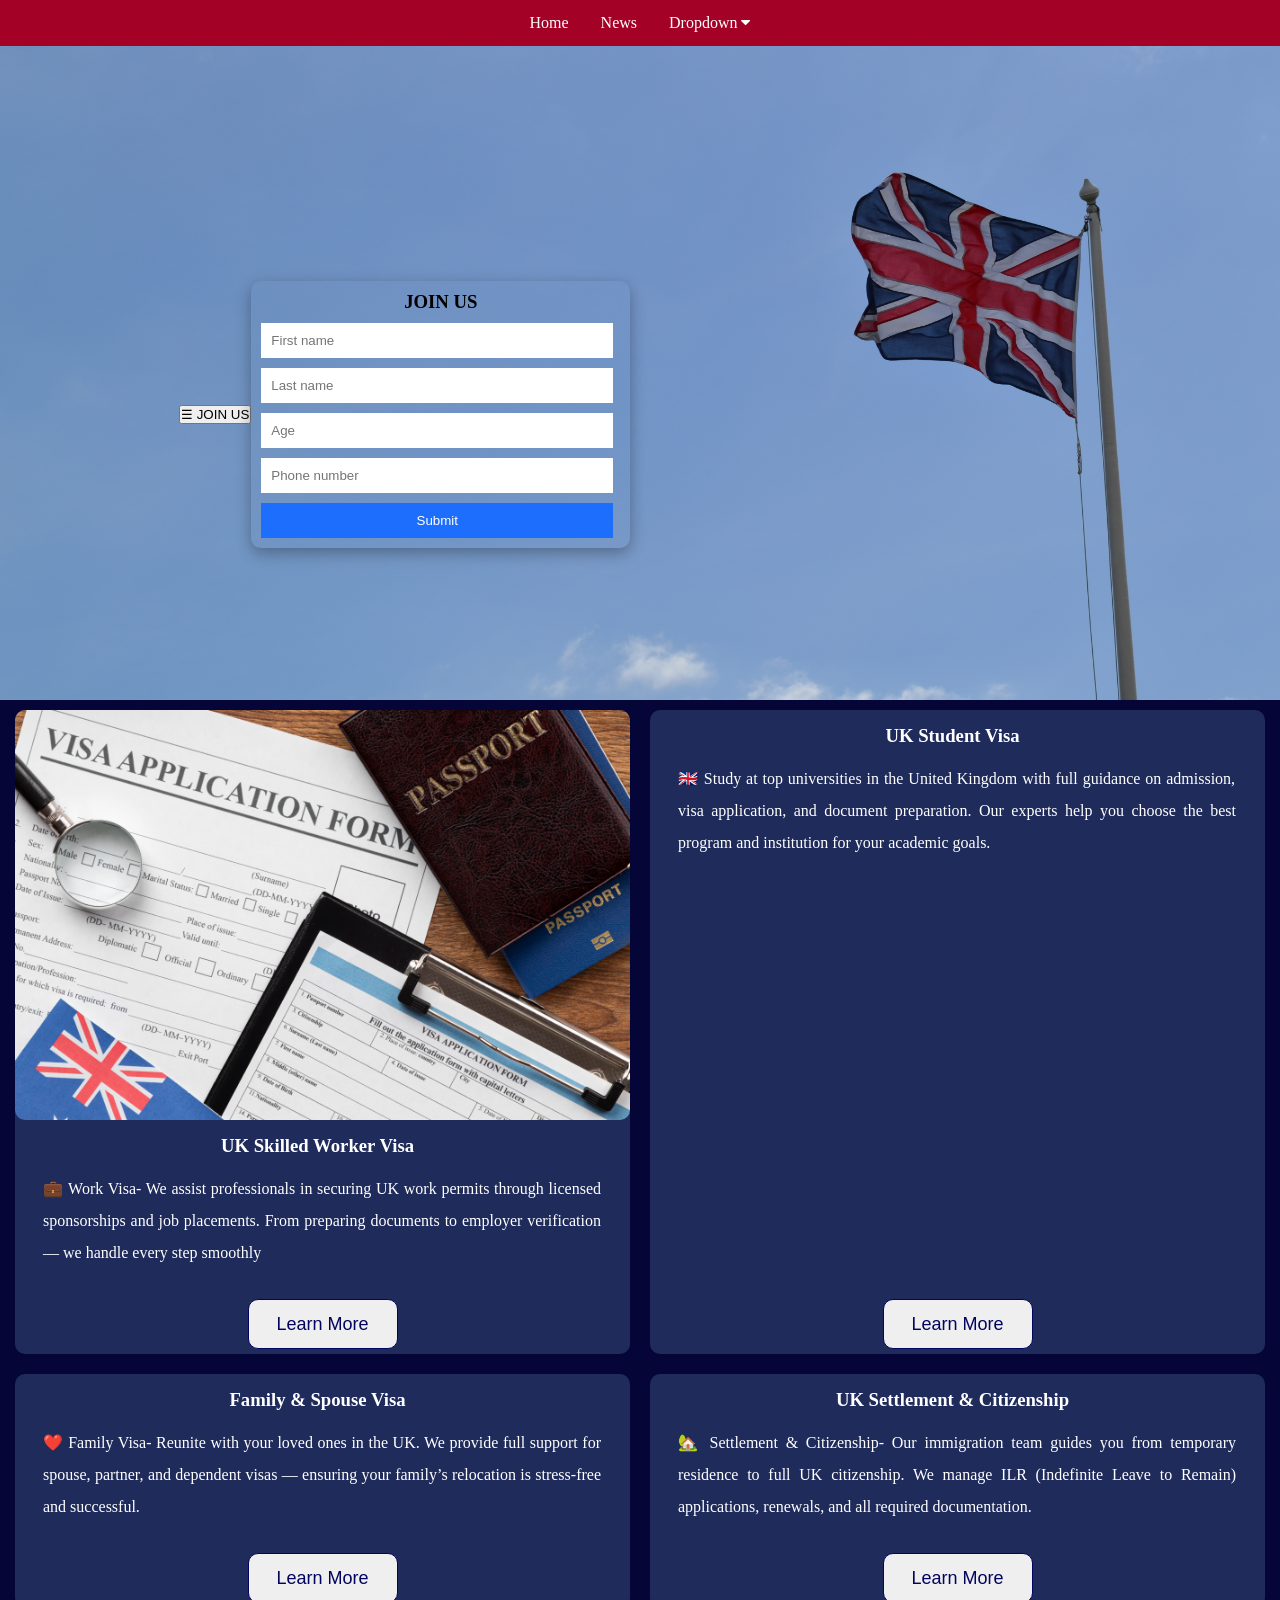
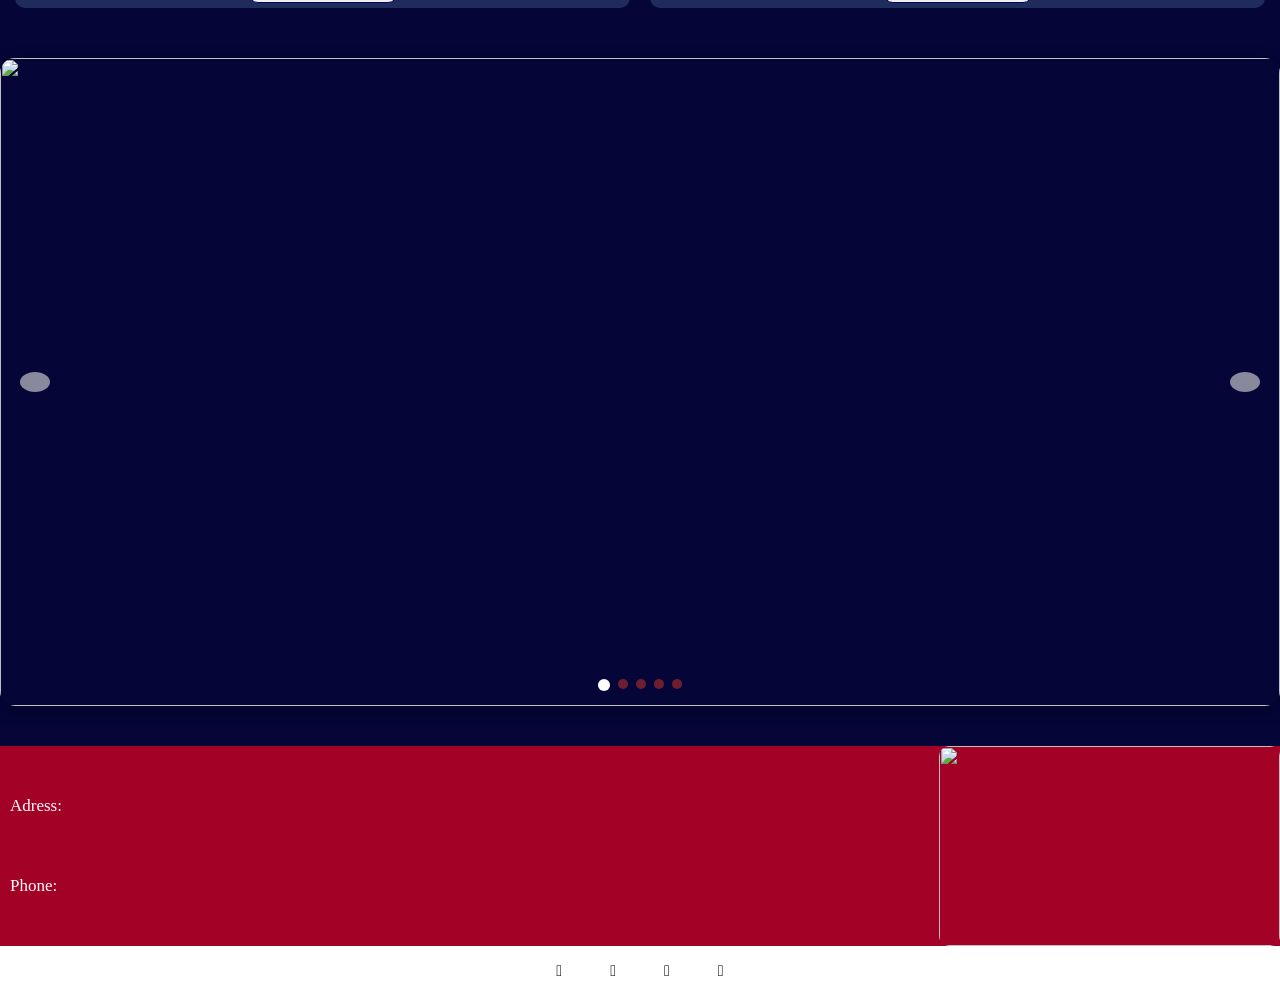
==== commit ee5109fa: "Update index.html" ====
--- a/index.html
+++ b/index.html
@@ -27,6 +27,9 @@
   </div> 
   </div>
     <div class="helper">
+        <button class="hamburger-btn" id="toggle-form-btn" aria-expanded="false" aria-controls="form-content">
+        ☰ JOIN US
+    </button>
      <div class="formorigin">
         <h3>JOIN US</h3>
          <form>
--- a/Immigration.css
+++ b/Immigration.css
@@ -10,6 +10,48 @@
     max-width: 100%;
     overflow-x:hidden; 
   scroll-behavior: smooth;
+}
+@media (max-width: 567px) {  
+    .hamburger-btn {
+        display: inline-block; /* تغییر کلیدی: به جای block، از inline-block استفاده می‌کنیم */
+        /* width: 100%; خط بالا را حذف یا کامنت می‌کنیم */
+        
+        padding: 11px 20px;
+        font-size: 18px;
+        cursor: pointer;
+        background-color: #1d6efd; 
+        color: white;
+        border: none;
+        border-radius: 10px;
+        /* برای اینکه دکمه فقط به اندازه محتوا عرض بگیرد */
+        width: auto; 
+        position: absolute;
+        left: 0;
+        top: 53px;
+        text-align: left;
+        margin-bottom: 0;
+        box-sizing: border-box;
+    }
+
+    .formorigin {
+        /* این قسمت از کد فرم باز شده، مانند قبل به صورت شناور باقی می‌ماند */
+        display: none; 
+        position: absolute; 
+        top: 181px; 
+        left: 35%;
+        transform: translateX(-50%);
+        width: 90%;
+        max-width: 400px;
+        z-index: 100;
+        background-color: rgba(44,0,95,);
+        padding: 20px;
+        box-shadow: 0 5px 15px rgba(0,0,0,0.3);
+    }
+    
+    .formorigin.is-open {
+        display: block; 
+        width: auto;
+    }
 }
 .header{
   position: relative;
@@ -89,14 +131,15 @@
   padding-left: 52px;
 }
 .formorigin{
-  background-color: #3c0685;
+  background-color: rgba(44,0,95,);
   width: 223px;
   border-radius: 10px;
+  box-shadow: 0 5px 15px rgba(0,0,0,0.3);
 }
 .formorigin h3{
   text-align: center;
   padding-top: 10px;
-  color: white;
+  color: black;
 }
 .formorigin input{
   display: block;
@@ -329,15 +372,15 @@
   color: white;
 }
 .bottomfooter img{
-  width: 50%;
-  height: 34vh;
+  width: 341px;
+  height: 200px;
   border-radius: 10px;
 }
 @media screen and (max-width: 576px){
   .bottomfooter img{
-    width: 63%;
+    width: 200px;
     border-radius: 10px;
-    height: 34vh;
+    height: 157px;
   }
 }
 .information{
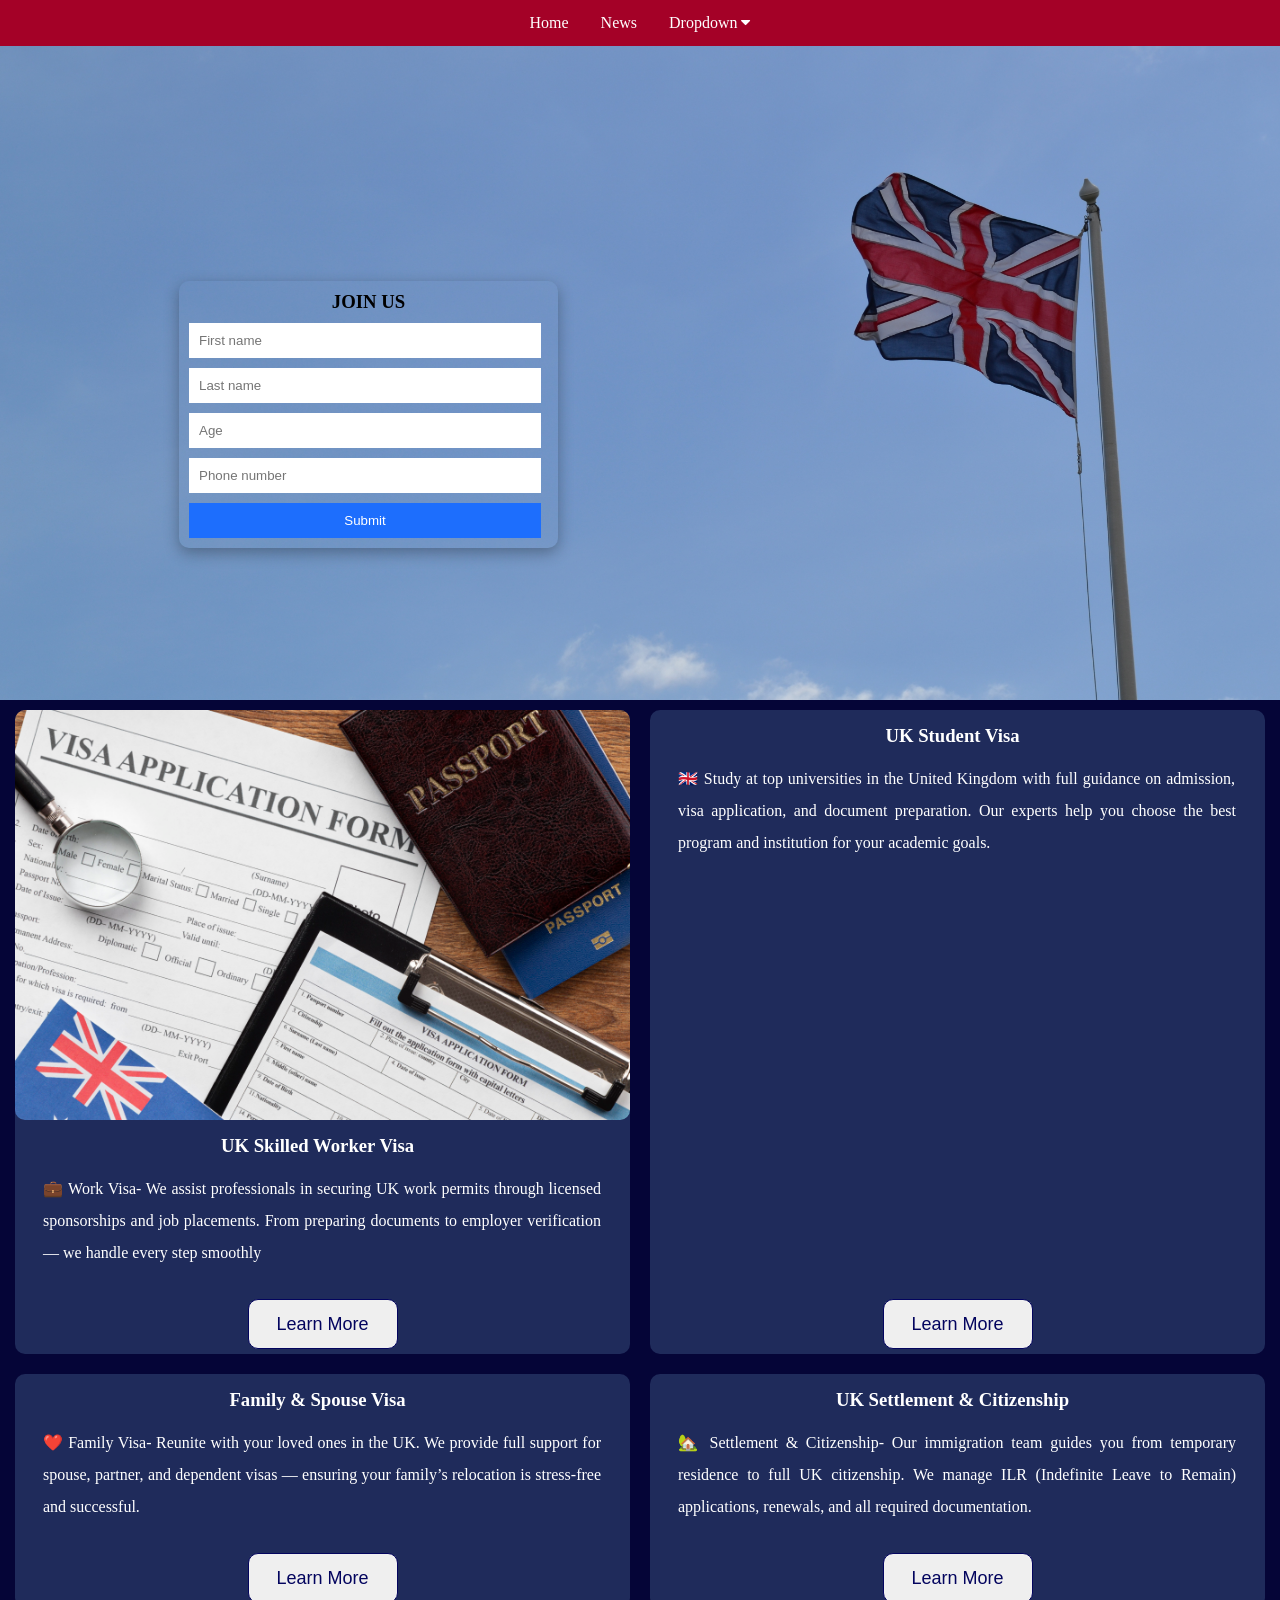
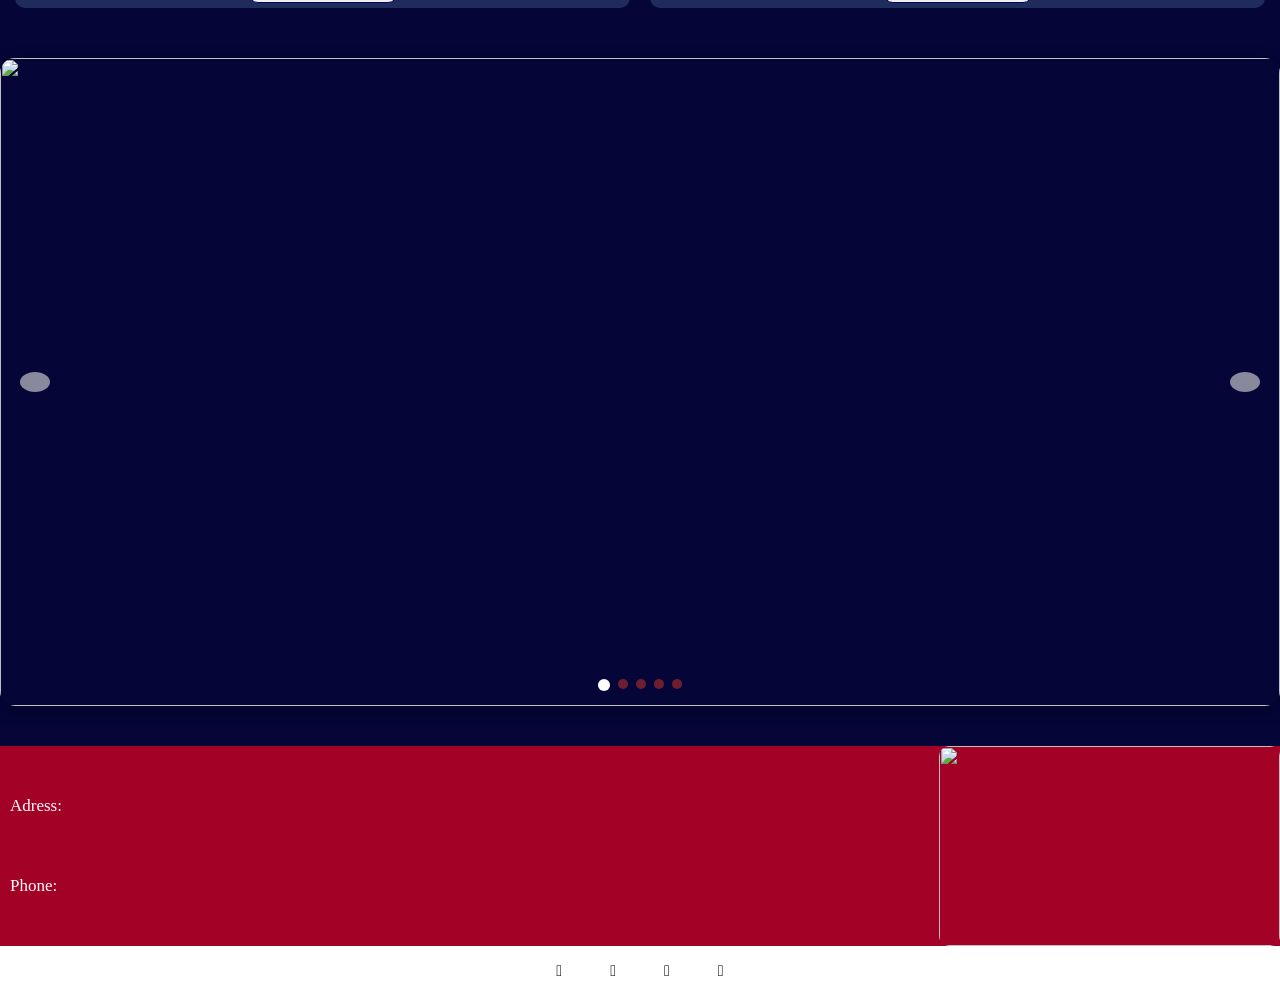
==== commit 852c0d22: "Update index.html" ====
--- a/index.html
+++ b/index.html
@@ -30,7 +30,7 @@
         <button class="hamburger-btn" id="toggle-form-btn" aria-expanded="false" aria-controls="form-content">
         ☰ JOIN US
     </button>
-     <div class="formorigin">
+     <div class="formorigin" id="form-content">
         <h3>JOIN US</h3>
          <form>
         <input type="text" id="name1" name="fname" placeholder="First name">  
--- a/Immigration.css
+++ b/Immigration.css
@@ -10,6 +10,9 @@
     max-width: 100%;
     overflow-x:hidden; 
   scroll-behavior: smooth;
+}
+.hamburger-btn{
+  display: none;
 }
 @media (max-width: 567px) {  
     .hamburger-btn {
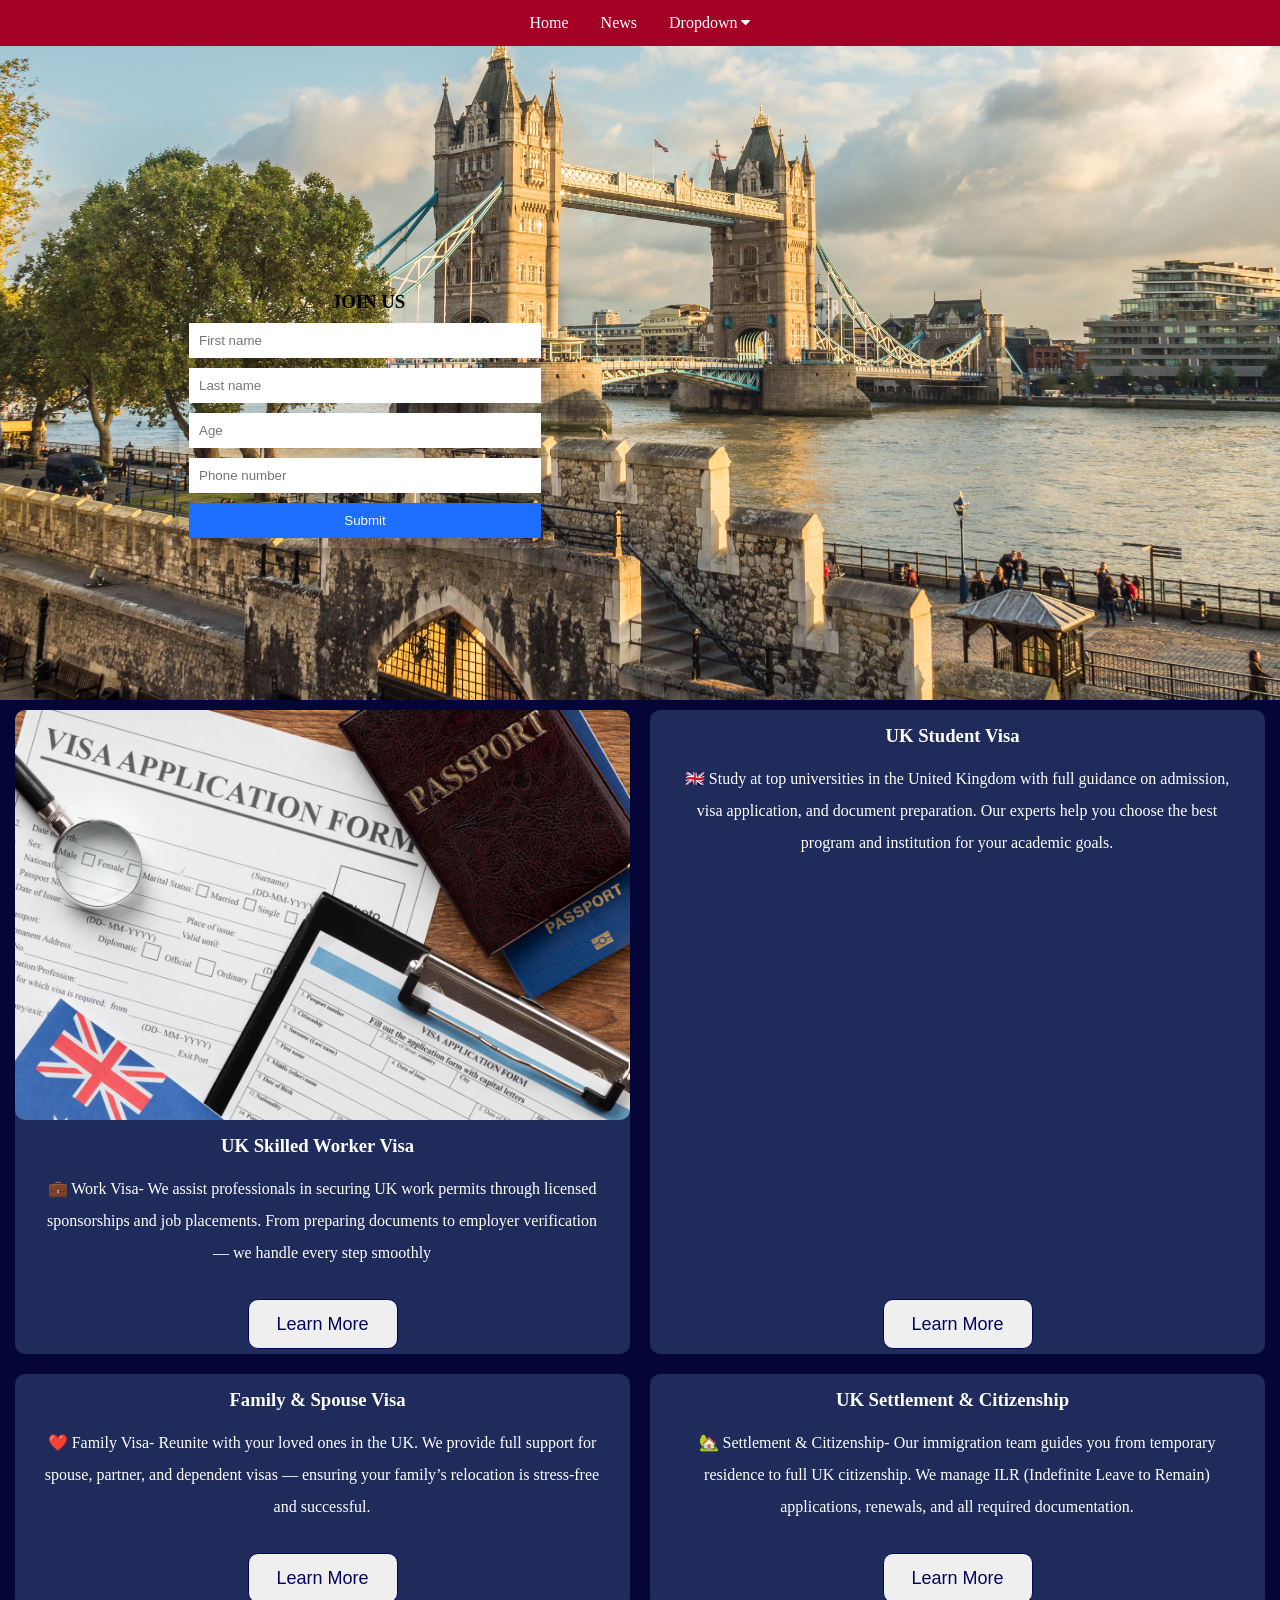
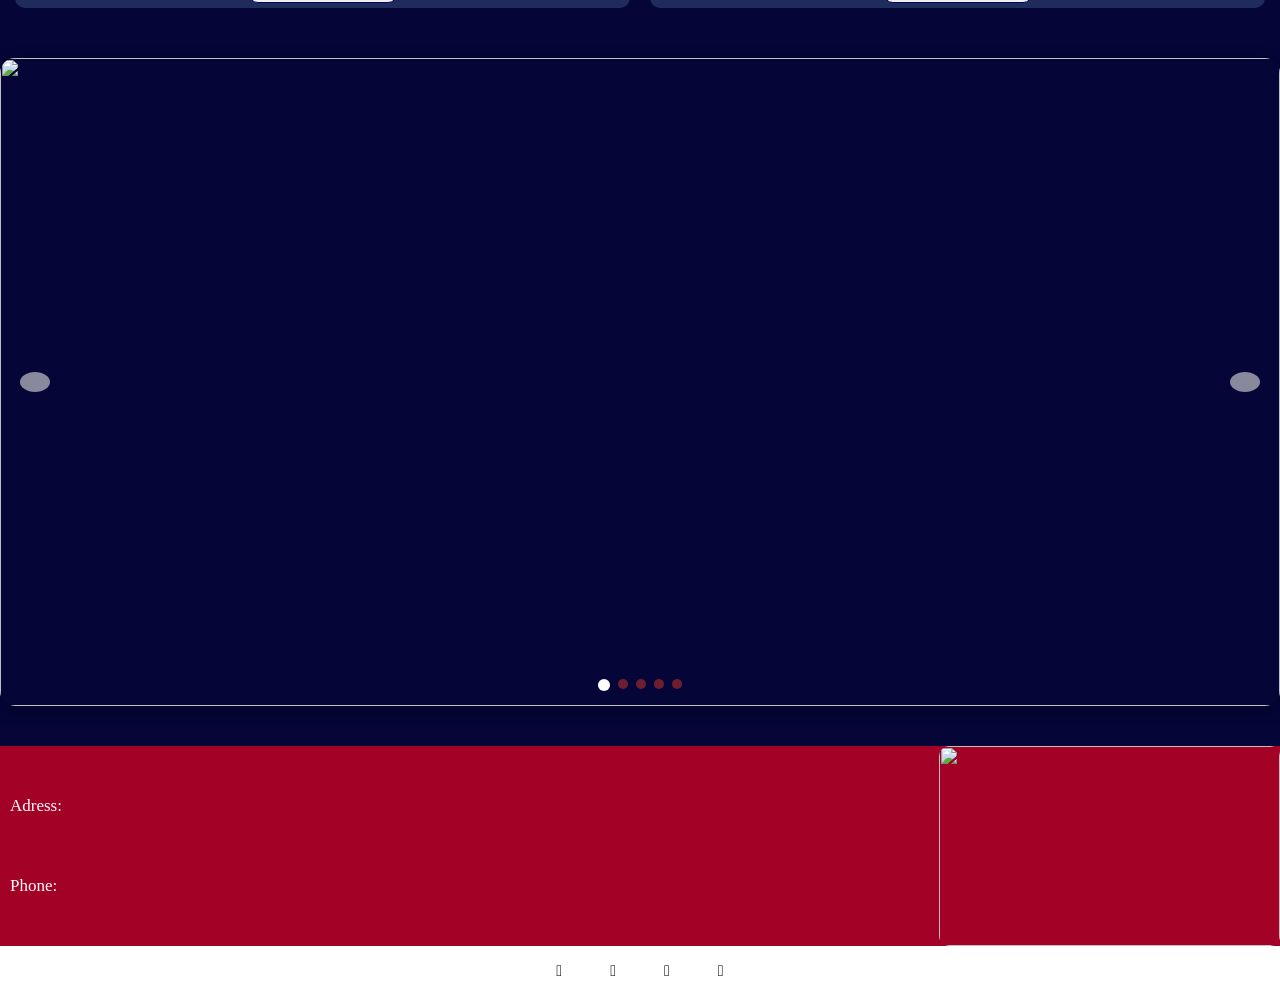
==== commit 24f7db78: "Update index.html" ====
--- a/index.html
+++ b/index.html
@@ -16,10 +16,10 @@
   <a href="#home">Home</a>
   <a href="#news">News</a>
   <div class="dropdown">
-    <button class="dropbtn">Dropdown 
-      <i class="fa fa-caret-down"></i>
+    <button class="dropbtn" id="dropdown-btn">Dropdown 
+      <i class="fa fa-caret-down" id="dropdown-icon"></i>
     </button>
-    <div class="dropdown-content">
+    <div class="dropdown-content" id="dropdown-content">
       <a href="#">Link 1</a>
       <a href="#">Link 2</a>
       <a href="#">Link 3</a>
--- a/Immigration.css
+++ b/Immigration.css
@@ -86,7 +86,10 @@
   float: left;
   overflow: hidden;
 }
-
+.dropdown-content.show {
+    display: block; /* این خط باعث نمایش لیست می شود */
+    transition: 0.3s ease-in;
+}
 .dropdown .dropbtn {
   font-size: 16px;  
   border: none;
@@ -109,8 +112,18 @@
   min-width: 160px;
   box-shadow: 0px 8px 16px 0px rgba(0,0,0,0.2);
   z-index: 1;
-}
-
+  transition: 0.3s ease-in-out;
+}
+.dropbtn i{
+  transition: transform 0.3s ease;
+}
+.rotate{
+  transform: rotate(180dg);
+}
+.dropdown-content.show {
+    display: block; /* این خط باعث نمایش لیست می شود */
+    transition: 0.3s ease-in;
+}
 .dropdown-content a {
   float: none;
   color: black;
@@ -122,10 +135,6 @@
 
 .dropdown-content a:hover {
   background-color: #ddd;
-}
-
-.dropdown:hover .dropdown-content {
-  display: block;
 }
 .helper{
   display: flex;
@@ -273,7 +282,7 @@
   }
   .card p{
     padding-left: 11px;
-    text-align: justify;
+    text-align: center;
     line-height: 2;
     padding-bottom: 30px;
     padding-top: 14px;
